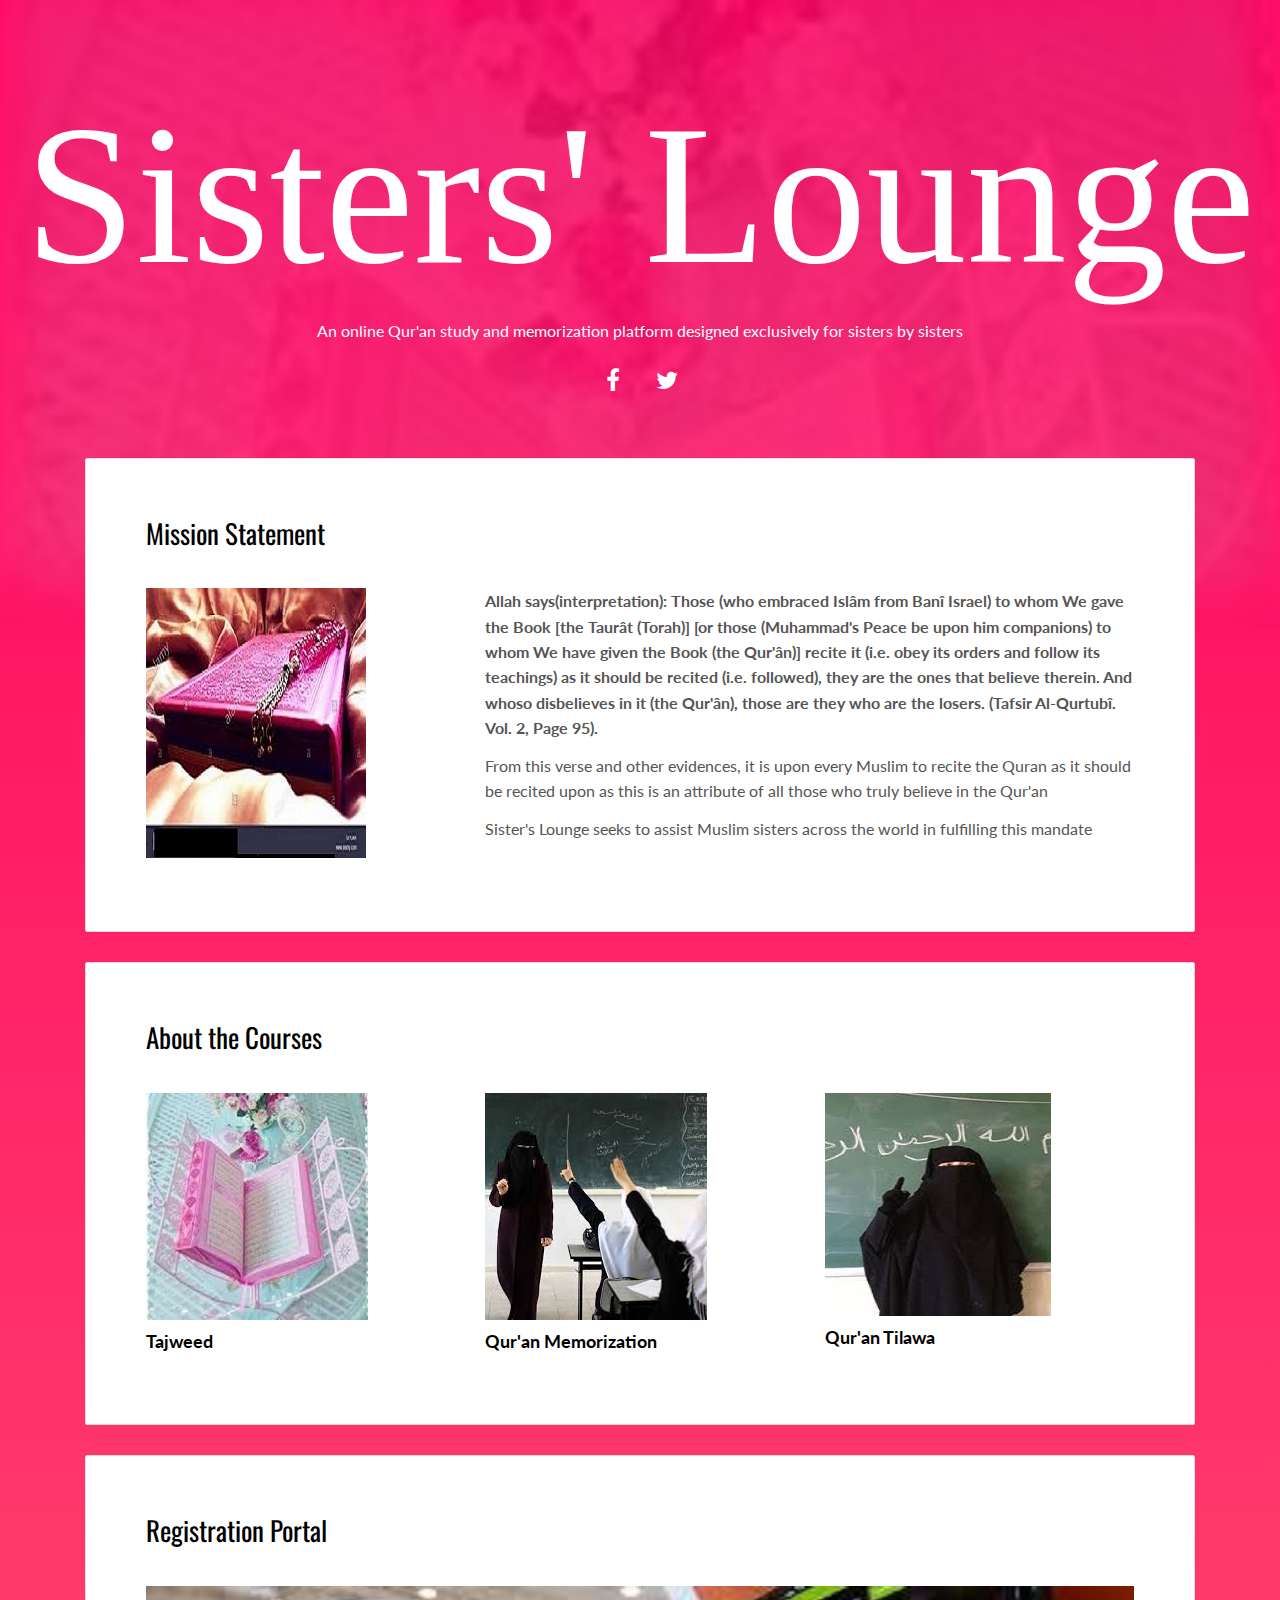
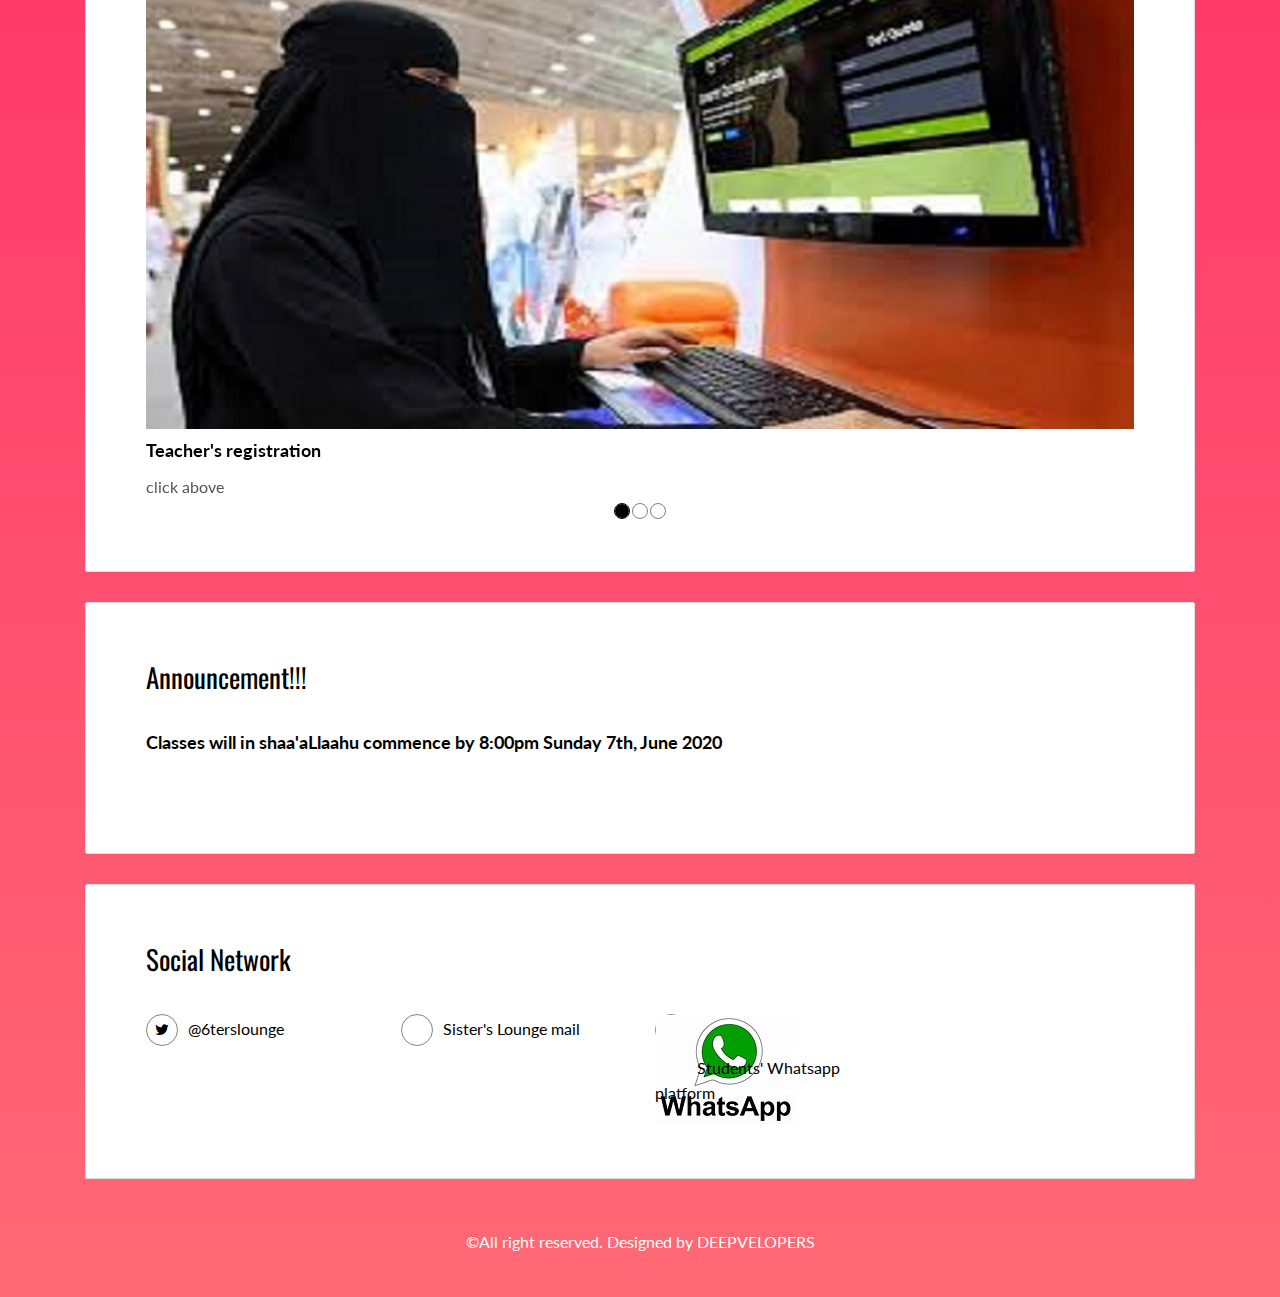
==== index.html @ 0ca482be "Update index.html" ====
<!DOCTYPE html>
<html lang="en">

<head>
  <meta charset="UTF-8">
  <meta content="IE=edge" http-equiv="X-UA-Compatible">
 
  <title>Sisters' Lounge</title>  
  <link rel="stylesheet" href="https://stackpath.bootstrapcdn.com/bootstrap/4.3.1/css/bootstrap.min.css" integrity="sha384-ggOyR0iXCbMQv3Xipma34MD+dH/1fQ784/j6cY/iJTQUOhcWr7x9JvoRxT2MZw1T" crossorigin="anonymous">
    
    <!-- Your own stylesheet -->
   													 
<link href="./main.d8e0d294.css" rel="stylesheet">
<link rel="stylesheet" type="text/css" href="style.css">


</head>

<body class="">

<!-- Add your content of header -->
<div class="background-color-layer" style="background-image: url('q4.jpg')"
></div> 

<main class="content-wrapper">
  <header class="white-text-container section-container">
    <div class="text-center">
      <h1>Sisters' Lounge</h1>
      <p>An online Qur'an study and memorization platform designed exclusively for sisters by sisters</p>
      <p>
        <a class="fa-icon fa-icon-2x" href="/https://www.facebook.com/Sisterslounge?ref=bookmarks/" title="">
          <i class="fa fa-facebook"></i>
        </a>
        <a class="fa-icon fa-icon-2x" href="https://twitter.com/6terslounge/" title="">
          <i class="fa fa-twitter"></i>
        </a>
        
       
      </p>
    </div>
  </header>



<!-- Add your site or app content here -->
 
 <div class="container">
   <div class="row">
     <div class="col-xs-12">

        <div class="card">
          <div class="card-block">
            <h2> Mission Statement</h2>
            <div class="row">
              <div class="col-md-4">
                <p><img src="q1.jpg" class="img-responsive" alt=""></p>
              </div>
              <div class="col-md-8">

              <p><strong> Allah says(interpretation): Those (who embraced Islâm from Banî Israel) to whom We gave the Book [the Taurât (Torah)] [or those (Muhammad's Peace be upon him companions) to whom We have given the Book (the Qur'ân)] recite it (i.e. obey its orders and follow its teachings) as it should be recited (i.e. followed), they are the ones that believe therein. And whoso disbelieves in it (the Qur'ân), those are they who are the losers. (Tafsir Al-Qurtubî. Vol. 2, Page 95).</strong></p>
              <p> From this verse and other evidences, it is upon every Muslim to recite the Quran as it should be recited upon as this
              is an attribute of all those who truly believe in the Qur'an</p>
              <p> Sister's Lounge seeks to assist Muslim sisters across the world in fulfilling this mandate</p>

              </div>
            </div>
          </div>
        </div>

        <div class="card">
          <div class="card-block">
            <h2>About the Courses</h2>
            <div class="row">
              <div class="col-md-4">
                <img src="q4.jpg" class="img-responsive" alt="">
                <a href="tajweed.html"><h3 class="h5">Tajweed</h3></a>
              </div>
              <div class="col-md-4">
                <img src="q7.jpg" class="img-responsive" alt="">
                <a href="memorization.html"><h3 class="h5">Qur'an Memorization</h3></a>
              </div>
              <div class="col-md-4">
                <img src="q9.jpg" class="img-responsive" alt="">
                <a href="tilawa.html"><h3 class="h5"> Qur'an Tilawa</h3></a>
              </div>
            </div>
          </div>
        </div>

        <div class="card">
          <div class="card-block">
            <h2>Registration Portal</h2>
            <div id="carousel-example-generic" class="carousel slide" data-ride="carousel">
            

            <!-- Wrapper for slides -->
            <div class="carousel-inner" role="listbox">
              <div class="item active">
                <img src="q3.jpg" class="img-responsive" alt="...">
                <div class="carousel-caption">
                  <a href="https://forms.gle/cybJB8o7vhS6SSZJA"><h3 class="h5">Teacher's registration </h3></a>
                  <p>click above </p>
                </div>
              </div>
              <div class="item">
                <img src="q2.jpg" class="img-responsive" alt="...">
                <div class="carousel-caption">
                  <a href="https://forms.gle/VsSeaBviPgTXS7N86"><h3 class="h5">Student's registration</h3></a>
                  <p>click above</p>
                </div>
              </div>

              <div class="item">
                <img src="q11.jpg" class="img-responsive" alt="...">
                <div class="carousel-caption">
                 <a href="https://forms.gle/YfYGG6U7URQSDS3C9"><h3 class="h5">Upload payment evidence</h3></a>
                  <p>click above</p>
                </div>
              </div>
            </div>

            <!-- Indicators -->
            <ol class="carousel-indicators">
              <li data-target="#carousel-example-generic" data-slide-to="0" class="active"></li>
              <li data-target="#carousel-example-generic" data-slide-to="1"></li>
              <li data-target="#carousel-example-generic" data-slide-to="2"></li>
            </ol>

          </div>
          </div>
        </div>
        
        <div class="card">
          <div class="card-block">
            <h2>Announcement!!!</h2>
            <div class="row">
              <div class="col-md-12">
                <div class="language-experience">
                  <h2 class="h5">Classes will in shaa'aLlaahu commence by 8:00pm Sunday 7th, June 2020</h2>
                </div>
              </div>
            </div>
              </div>
            </div>
          </div>
        </div>
        <div class="card">
          <div class="card-block">
            <h2>Social Network</h2>
            <div class="row">
              <div class="col-md-3">
                <p class="social-buttons"><a href="https://twitter.com/" title=""><span class="social-round-icon fa-icon"><i class="fa fa-twitter"></i></span>@6terslounge</a></p>
              </div>
              <div class="col-md-3">
                <p class="social-buttons"><a href="6terslounge@gmail.com" title=""><span class="social-round-icon fa-icon"><i class="fa fa-Gmail"></i></span>Sister's Lounge mail</a></p>
              </div>
              <div class="col-md-3">
                <p class="social-buttons"><a href="https://chat.whatsapp.com/CbNhpZYQiSOHWKjLbDJ6WZ"  title=""><span class="social-round-icon fa-icon"><img src="q12.jpg"></i></span>Students' Whatsapp platform</a></p>
              </div>
              
 
              
            </div>
          </div>
        </div>

        
       
     </div>
   </div>
 </div>

</main>
<footer class="footer-container white-text-container text-center">
  <div class="container">
    <div class="row">
      <div class="col-xs-12">
      
        <p>©All right reserved. Designed by DEEPVELOPERS</p>
        <p>
          
         
        </p>
      </div>
    </div>
  </div>
</footer>

<script>
  document.addEventListener("DOMContentLoaded", function (event) {
     scrollRevelation('.card');
  });
</script>
<!-- Google Analytics: change UA-XXXXX-X to be your site's ID 

<script>
  (function (i, s, o, g, r, a, m) {
    i['GoogleAnalyticsObject'] = r; i[r] = i[r] || function () {
      (i[r].q = i[r].q || []).push(arguments)
    }, i[r].l = 1 * new Date(); a = s.createElement(o),
      m = s.getElementsByTagName(o)[0]; a.async = 1; a.src = g; m.parentNode.insertBefore(a, m)
  })(window, document, 'script', '//www.google-analytics.com/analytics.js', 'ga');
  ga('create', 'UA-XXXXX-X', 'auto');
  ga('send', 'pageview');
</script>

--><script type="text/javascript" src="./main.bc58148c.js"></script></body>

</html>
---- main.d8e0d294.css ----
@import url(https://fonts.googleapis.com/css?family=Lato:400,700|Oswald);@import url(https://maxcdn.bootstrapcdn.com/font-awesome/4.7.0/css/font-awesome.min.css);/*!
 * Bootstrap v3.3.7 (http://getbootstrap.com)
 * Copyright 2011-2016 Twitter, Inc.
 * Licensed under MIT (https://github.com/twbs/bootstrap/blob/master/LICENSE)
 */
/*! normalize.css v3.0.3 | MIT License | github.com/necolas/normalize.css */html{font-family:sans-serif;-ms-text-size-adjust:100%;-webkit-text-size-adjust:100%}body{margin:0}article,aside,details,figcaption,figure,footer,header,hgroup,main,menu,nav,section,summary{display:block}audio,canvas,progress,video{display:inline-block;vertical-align:baseline}audio:not([controls]){display:none;height:0}[hidden],template{display:none}a{background-color:transparent}a:active,a:hover{outline:0}abbr[title]{border-bottom:1px dotted}b,strong{font-weight:700}dfn{font-style:italic}h1{font-size:2em;margin:.67em 0}mark{background:#ff0;color:#000}small{font-size:80%}sub,sup{font-size:75%;line-height:0;position:relative;vertical-align:baseline}sup{top:-.5em}sub{bottom:-.25em}img{border:0}svg:not(:root){overflow:hidden}figure{margin:1em 40px}hr{box-sizing:content-box;height:0}pre{overflow:auto}code,kbd,pre,samp{font-family:monospace,monospace;font-size:1em}button,input,optgroup,select,textarea{color:inherit;font:inherit;margin:0}button{overflow:visible}button,select{text-transform:none}button,html input[type=button],input[type=reset],input[type=submit]{-webkit-appearance:button;cursor:pointer}button[disabled],html input[disabled]{cursor:default}button::-moz-focus-inner,input::-moz-focus-inner{border:0;padding:0}input{line-height:normal}input[type=checkbox],input[type=radio]{box-sizing:border-box;padding:0}input[type=number]::-webkit-inner-spin-button,input[type=number]::-webkit-outer-spin-button{height:auto}input[type=search]{-webkit-appearance:textfield;box-sizing:content-box}input[type=search]::-webkit-search-cancel-button,input[type=search]::-webkit-search-decoration{-webkit-appearance:none}fieldset{border:1px solid silver;margin:0 2px;padding:.35em .625em .75em}textarea{overflow:auto}optgroup{font-weight:700}table{border-collapse:collapse;border-spacing:0}td,th{padding:0}

/*! Source: https://github.com/h5bp/html5-boilerplate/blob/master/src/css/main.css */@media print{*,:after,:before{background:transparent!important;color:#999!important;box-shadow:none!important;text-shadow:none!important}a,a:visited{text-decoration:underline}a[href]:after{content:" (" attr(href) ")"}abbr[title]:after{content:" (" attr(title) ")"}a[href^="#"]:after,a[href^="javascript:"]:after{content:""}blockquote,pre{border:1px solid #999;page-break-inside:avoid}thead{display:table-header-group}img,tr{page-break-inside:avoid}img{max-width:100%!important}h2,h3,p{orphans:3;widows:3}h2,h3{page-break-after:avoid}.navbar{display:none}.btn>.caret,.dropup>.btn>.caret{border-top-color:#000!important}.label{border:1px solid #000}.table{border-collapse:collapse!important}.table td,.table th{background-color:#fff!important}.table-bordered td,.table-bordered th{border:1px solid #ddd!important}}*,:after,:before{-webkit-box-sizing:border-box;-moz-box-sizing:border-box;box-sizing:border-box}html{font-size:10px;-webkit-tap-highlight-color:transparent}body{font-family:Lato,Helvetica,Arial,sans-serif;font-size:16px;line-height:1.58;color:#555;background-color:#fff}button,input,select,textarea{font-family:inherit;font-size:inherit;line-height:inherit}a{color:#ff0060;text-decoration:none}a:focus,a:hover{color:#b30043;text-decoration:underline}a:focus{outline:5px auto -webkit-focus-ring-color;outline-offset:-2px}figure{margin:0}img{vertical-align:middle}.img-responsive{display:block;max-width:100%;height:auto}.img-rounded{border-radius:6px}.img-thumbnail{padding:4px;line-height:1.58;background-color:#fff;border:1px solid #ddd;border-radius:4px;-webkit-transition:all .2s ease-in-out;-o-transition:all .2s ease-in-out;transition:all .2s ease-in-out;display:inline-block;max-width:100%;height:auto}.img-circle{border-radius:50%}hr{margin-top:25px;margin-bottom:25px;border:0;border-top:1px solid #eee}.sr-only{position:absolute;width:1px;height:1px;margin:-1px;padding:0;overflow:hidden;clip:rect(0,0,0,0);border:0}.sr-only-focusable:active,.sr-only-focusable:focus{position:static;width:auto;height:auto;margin:0;overflow:visible;clip:auto}[role=button]{cursor:pointer}.h1,.h2,.h3,.h4,.h5,.h6,h1,h2,h3,h4,h5,h6{font-family:Oswald,Helvetica,Arial,sans-serif;font-weight:400;line-height:1.1;color:#000}.h1 .small,.h1 small,.h2 .small,.h2 small,.h3 .small,.h3 small,.h4 .small,.h4 small,.h5 .small,.h5 small,.h6 .small,.h6 small,h1 .small,h1 small,h2 .small,h2 small,h3 .small,h3 small,h4 .small,h4 small,h5 .small,h5 small,h6 .small,h6 small{font-weight:400;line-height:1;color:#777}.h1,.h2,.h3,h1,h2,h3{margin-top:25px;margin-bottom:12.5px}.h1 .small,.h1 small,.h2 .small,.h2 small,.h3 .small,.h3 small,h1 .small,h1 small,h2 .small,h2 small,h3 .small,h3 small{font-size:65%}.h4,.h5,.h6,h4,h5,h6{margin-top:12.5px;margin-bottom:12.5px}.h4 .small,.h4 small,.h5 .small,.h5 small,.h6 .small,.h6 small,h4 .small,h4 small,h5 .small,h5 small,h6 .small,h6 small{font-size:75%}.h1,h1{font-size:63px}.h2,h2{font-size:27px}.h3,.h4,h3,h4{font-size:20px}.h5,h5{font-size:18px}.h6,h6{font-size:14px}p{margin:0 0 12.5px}.lead{margin-bottom:25px;font-size:18px;font-weight:300;line-height:1.4}@media (min-width:768px){.lead{font-size:24px}}.small,small{font-size:87%}.mark,mark{background-color:#fcf8e3;padding:.2em}.text-left{text-align:left}.text-right{text-align:right}.text-center{text-align:center}.text-justify{text-align:justify}.text-nowrap{white-space:nowrap}.text-lowercase{text-transform:lowercase}.initialism,.text-uppercase{text-transform:uppercase}.text-capitalize{text-transform:capitalize}.text-muted{color:#777}.text-primary{color:#ff0060}a.text-primary:focus,a.text-primary:hover{color:#cc004d}.text-success{color:#fff}a.text-success:focus,a.text-success:hover{color:#e6e6e6}.text-info{color:#31708f}a.text-info:focus,a.text-info:hover{color:#245269}.text-warning{color:#8a6d3b}a.text-warning:focus,a.text-warning:hover{color:#66512c}.text-danger{color:#fff}a.text-danger:focus,a.text-danger:hover{color:#e6e6e6}.bg-primary{color:#fff;background-color:#ff0060}a.bg-primary:focus,a.bg-primary:hover{background-color:#cc004d}.bg-success{background-color:#87e329}a.bg-success:focus,a.bg-success:hover{background-color:#6dc019}.bg-info{background-color:#d9edf7}a.bg-info:focus,a.bg-info:hover{background-color:#afd9ee}.bg-warning{background-color:#fcf8e3}a.bg-warning:focus,a.bg-warning:hover{background-color:#f7ecb5}.bg-danger{background-color:#ff2c74}a.bg-danger:focus,a.bg-danger:hover{background-color:#f80055}.page-header{padding-bottom:11.5px;margin:50px 0 25px;border-bottom:1px solid #eee}ol,ul{margin-top:0;margin-bottom:12.5px}ol ol,ol ul,ul ol,ul ul{margin-bottom:0}.list-inline,.list-unstyled{padding-left:0;list-style:none}.list-inline{margin-left:-5px}.list-inline>li{display:inline-block;padding-left:5px;padding-right:5px}dl{margin-top:0;margin-bottom:25px}dd,dt{line-height:1.58}dt{font-weight:700}dd{margin-left:0}.dl-horizontal dd:after,.dl-horizontal dd:before{content:" ";display:table}.dl-horizontal dd:after{clear:both}@media (min-width:768px){.dl-horizontal dt{float:left;width:160px;clear:left;text-align:right;overflow:hidden;text-overflow:ellipsis;white-space:nowrap}.dl-horizontal dd{margin-left:180px}}abbr[data-original-title],abbr[title]{cursor:help;border-bottom:1px dotted #777}.initialism{font-size:90%}blockquote{padding:12.5px 25px;margin:0 0 25px;font-size:20px;border-left:5px solid #eee}blockquote ol:last-child,blockquote p:last-child,blockquote ul:last-child{margin-bottom:0}blockquote .small,blockquote footer,blockquote small{display:block;font-size:80%;line-height:1.58;color:#777}blockquote .small:before,blockquote footer:before,blockquote small:before{content:"\2014   \A0"}.blockquote-reverse,blockquote.pull-right{padding-right:15px;padding-left:0;border-right:5px solid #eee;border-left:0;text-align:right}.blockquote-reverse .small:before,.blockquote-reverse footer:before,.blockquote-reverse small:before,blockquote.pull-right .small:before,blockquote.pull-right footer:before,blockquote.pull-right small:before{content:""}.blockquote-reverse .small:after,.blockquote-reverse footer:after,.blockquote-reverse small:after,blockquote.pull-right .small:after,blockquote.pull-right footer:after,blockquote.pull-right small:after{content:"\A0   \2014"}address{margin-bottom:25px;font-style:normal;line-height:1.58}code,kbd,pre,samp{font-family:Menlo,Monaco,Consolas,Courier New,monospace}code{color:#c7254e;background-color:#f9f2f4;border-radius:4px}code,kbd{padding:2px 4px;font-size:90%}kbd{color:#fff;background-color:#333;border-radius:3px;box-shadow:inset 0 -1px 0 rgba(0,0,0,.25)}kbd kbd{padding:0;font-size:100%;font-weight:700;box-shadow:none}pre{display:block;padding:12px;margin:0 0 12.5px;font-size:15px;line-height:1.58;word-break:break-all;word-wrap:break-word;color:#333;background-color:#f5f5f5;border:1px solid #ccc;border-radius:4px}pre code{padding:0;font-size:inherit;color:inherit;white-space:pre-wrap;background-color:transparent;border-radius:0}.pre-scrollable{max-height:340px;overflow-y:scroll}.container{margin-right:auto;margin-left:auto;padding-left:15px;padding-right:15px}.container:after,.container:before{content:" ";display:table}.container:after{clear:both}@media (min-width:768px){.container{width:750px}}@media (min-width:992px){.container{width:970px}}@media (min-width:1200px){.container{width:1170px}}.container-fluid{margin-right:auto;margin-left:auto;padding-left:15px;padding-right:15px}.container-fluid:after,.container-fluid:before{content:" ";display:table}.container-fluid:after{clear:both}.row{margin-left:-15px;margin-right:-15px}.row:after,.row:before{content:" ";display:table}.row:after{clear:both}.col-lg-1,.col-lg-2,.col-lg-3,.col-lg-4,.col-lg-5,.col-lg-6,.col-lg-7,.col-lg-8,.col-lg-9,.col-lg-10,.col-lg-11,.col-lg-12,.col-md-1,.col-md-2,.col-md-3,.col-md-4,.col-md-5,.col-md-6,.col-md-7,.col-md-8,.col-md-9,.col-md-10,.col-md-11,.col-md-12,.col-sm-1,.col-sm-2,.col-sm-3,.col-sm-4,.col-sm-5,.col-sm-6,.col-sm-7,.col-sm-8,.col-sm-9,.col-sm-10,.col-sm-11,.col-sm-12,.col-xs-1,.col-xs-2,.col-xs-3,.col-xs-4,.col-xs-5,.col-xs-6,.col-xs-7,.col-xs-8,.col-xs-9,.col-xs-10,.col-xs-11,.col-xs-12{position:relative;min-height:1px;padding-left:15px;padding-right:15px}.col-xs-1,.col-xs-2,.col-xs-3,.col-xs-4,.col-xs-5,.col-xs-6,.col-xs-7,.col-xs-8,.col-xs-9,.col-xs-10,.col-xs-11,.col-xs-12{float:left}.col-xs-1{width:8.33333%}.col-xs-2{width:16.66667%}.col-xs-3{width:25%}.col-xs-4{width:33.33333%}.col-xs-5{width:41.66667%}.col-xs-6{width:50%}.col-xs-7{width:58.33333%}.col-xs-8{width:66.66667%}.col-xs-9{width:75%}.col-xs-10{width:83.33333%}.col-xs-11{width:91.66667%}.col-xs-12{width:100%}.col-xs-pull-0{right:auto}.col-xs-pull-1{right:8.33333%}.col-xs-pull-2{right:16.66667%}.col-xs-pull-3{right:25%}.col-xs-pull-4{right:33.33333%}.col-xs-pull-5{right:41.66667%}.col-xs-pull-6{right:50%}.col-xs-pull-7{right:58.33333%}.col-xs-pull-8{right:66.66667%}.col-xs-pull-9{right:75%}.col-xs-pull-10{right:83.33333%}.col-xs-pull-11{right:91.66667%}.col-xs-pull-12{right:100%}.col-xs-push-0{left:auto}.col-xs-push-1{left:8.33333%}.col-xs-push-2{left:16.66667%}.col-xs-push-3{left:25%}.col-xs-push-4{left:33.33333%}.col-xs-push-5{left:41.66667%}.col-xs-push-6{left:50%}.col-xs-push-7{left:58.33333%}.col-xs-push-8{left:66.66667%}.col-xs-push-9{left:75%}.col-xs-push-10{left:83.33333%}.col-xs-push-11{left:91.66667%}.col-xs-push-12{left:100%}.col-xs-offset-0{margin-left:0}.col-xs-offset-1{margin-left:8.33333%}.col-xs-offset-2{margin-left:16.66667%}.col-xs-offset-3{margin-left:25%}.col-xs-offset-4{margin-left:33.33333%}.col-xs-offset-5{margin-left:41.66667%}.col-xs-offset-6{margin-left:50%}.col-xs-offset-7{margin-left:58.33333%}.col-xs-offset-8{margin-left:66.66667%}.col-xs-offset-9{margin-left:75%}.col-xs-offset-10{margin-left:83.33333%}.col-xs-offset-11{margin-left:91.66667%}.col-xs-offset-12{margin-left:100%}@media (min-width:768px){.col-sm-1,.col-sm-2,.col-sm-3,.col-sm-4,.col-sm-5,.col-sm-6,.col-sm-7,.col-sm-8,.col-sm-9,.col-sm-10,.col-sm-11,.col-sm-12{float:left}.col-sm-1{width:8.33333%}.col-sm-2{width:16.66667%}.col-sm-3{width:25%}.col-sm-4{width:33.33333%}.col-sm-5{width:41.66667%}.col-sm-6{width:50%}.col-sm-7{width:58.33333%}.col-sm-8{width:66.66667%}.col-sm-9{width:75%}.col-sm-10{width:83.33333%}.col-sm-11{width:91.66667%}.col-sm-12{width:100%}.col-sm-pull-0{right:auto}.col-sm-pull-1{right:8.33333%}.col-sm-pull-2{right:16.66667%}.col-sm-pull-3{right:25%}.col-sm-pull-4{right:33.33333%}.col-sm-pull-5{right:41.66667%}.col-sm-pull-6{right:50%}.col-sm-pull-7{right:58.33333%}.col-sm-pull-8{right:66.66667%}.col-sm-pull-9{right:75%}.col-sm-pull-10{right:83.33333%}.col-sm-pull-11{right:91.66667%}.col-sm-pull-12{right:100%}.col-sm-push-0{left:auto}.col-sm-push-1{left:8.33333%}.col-sm-push-2{left:16.66667%}.col-sm-push-3{left:25%}.col-sm-push-4{left:33.33333%}.col-sm-push-5{left:41.66667%}.col-sm-push-6{left:50%}.col-sm-push-7{left:58.33333%}.col-sm-push-8{left:66.66667%}.col-sm-push-9{left:75%}.col-sm-push-10{left:83.33333%}.col-sm-push-11{left:91.66667%}.col-sm-push-12{left:100%}.col-sm-offset-0{margin-left:0}.col-sm-offset-1{margin-left:8.33333%}.col-sm-offset-2{margin-left:16.66667%}.col-sm-offset-3{margin-left:25%}.col-sm-offset-4{margin-left:33.33333%}.col-sm-offset-5{margin-left:41.66667%}.col-sm-offset-6{margin-left:50%}.col-sm-offset-7{margin-left:58.33333%}.col-sm-offset-8{margin-left:66.66667%}.col-sm-offset-9{margin-left:75%}.col-sm-offset-10{margin-left:83.33333%}.col-sm-offset-11{margin-left:91.66667%}.col-sm-offset-12{margin-left:100%}}@media (min-width:992px){.col-md-1,.col-md-2,.col-md-3,.col-md-4,.col-md-5,.col-md-6,.col-md-7,.col-md-8,.col-md-9,.col-md-10,.col-md-11,.col-md-12{float:left}.col-md-1{width:8.33333%}.col-md-2{width:16.66667%}.col-md-3{width:25%}.col-md-4{width:33.33333%}.col-md-5{width:41.66667%}.col-md-6{width:50%}.col-md-7{width:58.33333%}.col-md-8{width:66.66667%}.col-md-9{width:75%}.col-md-10{width:83.33333%}.col-md-11{width:91.66667%}.col-md-12{width:100%}.col-md-pull-0{right:auto}.col-md-pull-1{right:8.33333%}.col-md-pull-2{right:16.66667%}.col-md-pull-3{right:25%}.col-md-pull-4{right:33.33333%}.col-md-pull-5{right:41.66667%}.col-md-pull-6{right:50%}.col-md-pull-7{right:58.33333%}.col-md-pull-8{right:66.66667%}.col-md-pull-9{right:75%}.col-md-pull-10{right:83.33333%}.col-md-pull-11{right:91.66667%}.col-md-pull-12{right:100%}.col-md-push-0{left:auto}.col-md-push-1{left:8.33333%}.col-md-push-2{left:16.66667%}.col-md-push-3{left:25%}.col-md-push-4{left:33.33333%}.col-md-push-5{left:41.66667%}.col-md-push-6{left:50%}.col-md-push-7{left:58.33333%}.col-md-push-8{left:66.66667%}.col-md-push-9{left:75%}.col-md-push-10{left:83.33333%}.col-md-push-11{left:91.66667%}.col-md-push-12{left:100%}.col-md-offset-0{margin-left:0}.col-md-offset-1{margin-left:8.33333%}.col-md-offset-2{margin-left:16.66667%}.col-md-offset-3{margin-left:25%}.col-md-offset-4{margin-left:33.33333%}.col-md-offset-5{margin-left:41.66667%}.col-md-offset-6{margin-left:50%}.col-md-offset-7{margin-left:58.33333%}.col-md-offset-8{margin-left:66.66667%}.col-md-offset-9{margin-left:75%}.col-md-offset-10{margin-left:83.33333%}.col-md-offset-11{margin-left:91.66667%}.col-md-offset-12{margin-left:100%}}@media (min-width:1200px){.col-lg-1,.col-lg-2,.col-lg-3,.col-lg-4,.col-lg-5,.col-lg-6,.col-lg-7,.col-lg-8,.col-lg-9,.col-lg-10,.col-lg-11,.col-lg-12{float:left}.col-lg-1{width:8.33333%}.col-lg-2{width:16.66667%}.col-lg-3{width:25%}.col-lg-4{width:33.33333%}.col-lg-5{width:41.66667%}.col-lg-6{width:50%}.col-lg-7{width:58.33333%}.col-lg-8{width:66.66667%}.col-lg-9{width:75%}.col-lg-10{width:83.33333%}.col-lg-11{width:91.66667%}.col-lg-12{width:100%}.col-lg-pull-0{right:auto}.col-lg-pull-1{right:8.33333%}.col-lg-pull-2{right:16.66667%}.col-lg-pull-3{right:25%}.col-lg-pull-4{right:33.33333%}.col-lg-pull-5{right:41.66667%}.col-lg-pull-6{right:50%}.col-lg-pull-7{right:58.33333%}.col-lg-pull-8{right:66.66667%}.col-lg-pull-9{right:75%}.col-lg-pull-10{right:83.33333%}.col-lg-pull-11{right:91.66667%}.col-lg-pull-12{right:100%}.col-lg-push-0{left:auto}.col-lg-push-1{left:8.33333%}.col-lg-push-2{left:16.66667%}.col-lg-push-3{left:25%}.col-lg-push-4{left:33.33333%}.col-lg-push-5{left:41.66667%}.col-lg-push-6{left:50%}.col-lg-push-7{left:58.33333%}.col-lg-push-8{left:66.66667%}.col-lg-push-9{left:75%}.col-lg-push-10{left:83.33333%}.col-lg-push-11{left:91.66667%}.col-lg-push-12{left:100%}.col-lg-offset-0{margin-left:0}.col-lg-offset-1{margin-left:8.33333%}.col-lg-offset-2{margin-left:16.66667%}.col-lg-offset-3{margin-left:25%}.col-lg-offset-4{margin-left:33.33333%}.col-lg-offset-5{margin-left:41.66667%}.col-lg-offset-6{margin-left:50%}.col-lg-offset-7{margin-left:58.33333%}.col-lg-offset-8{margin-left:66.66667%}.col-lg-offset-9{margin-left:75%}.col-lg-offset-10{margin-left:83.33333%}.col-lg-offset-11{margin-left:91.66667%}.col-lg-offset-12{margin-left:100%}}table{background-color:transparent}caption{padding-top:8px;padding-bottom:8px;color:#777}caption,th{text-align:left}.table{width:100%;max-width:100%;margin-bottom:25px}.table>tbody>tr>td,.table>tbody>tr>th,.table>tfoot>tr>td,.table>tfoot>tr>th,.table>thead>tr>td,.table>thead>tr>th{padding:8px;line-height:1.58;vertical-align:top;border-top:1px solid #ddd}.table>thead>tr>th{vertical-align:bottom;border-bottom:2px solid #ddd}.table>caption+thead>tr:first-child>td,.table>caption+thead>tr:first-child>th,.table>colgroup+thead>tr:first-child>td,.table>colgroup+thead>tr:first-child>th,.table>thead:first-child>tr:first-child>td,.table>thead:first-child>tr:first-child>th{border-top:0}.table>tbody+tbody{border-top:2px solid #ddd}.table .table{background-color:#fff}.table-condensed>tbody>tr>td,.table-condensed>tbody>tr>th,.table-condensed>tfoot>tr>td,.table-condensed>tfoot>tr>th,.table-condensed>thead>tr>td,.table-condensed>thead>tr>th{padding:5px}.table-bordered,.table-bordered>tbody>tr>td,.table-bordered>tbody>tr>th,.table-bordered>tfoot>tr>td,.table-bordered>tfoot>tr>th,.table-bordered>thead>tr>td,.table-bordered>thead>tr>th{border:1px solid #ddd}.table-bordered>thead>tr>td,.table-bordered>thead>tr>th{border-bottom-width:2px}.table-striped>tbody>tr:nth-of-type(odd){background-color:#f9f9f9}.table-hover>tbody>tr:hover{background-color:#f5f5f5}table col[class*=col-]{position:static;float:none;display:table-column}table td[class*=col-],table th[class*=col-]{position:static;float:none;display:table-cell}.table>tbody>tr.active>td,.table>tbody>tr.active>th,.table>tbody>tr>td.active,.table>tbody>tr>th.active,.table>tfoot>tr.active>td,.table>tfoot>tr.active>th,.table>tfoot>tr>td.active,.table>tfoot>tr>th.active,.table>thead>tr.active>td,.table>thead>tr.active>th,.table>thead>tr>td.active,.table>thead>tr>th.active{background-color:#f5f5f5}.table-hover>tbody>tr.active:hover>td,.table-hover>tbody>tr.active:hover>th,.table-hover>tbody>tr:hover>.active,.table-hover>tbody>tr>td.active:hover,.table-hover>tbody>tr>th.active:hover{background-color:#e8e8e8}.table>tbody>tr.success>td,.table>tbody>tr.success>th,.table>tbody>tr>td.success,.table>tbody>tr>th.success,.table>tfoot>tr.success>td,.table>tfoot>tr.success>th,.table>tfoot>tr>td.success,.table>tfoot>tr>th.success,.table>thead>tr.success>td,.table>thead>tr.success>th,.table>thead>tr>td.success,.table>thead>tr>th.success{background-color:#87e329}.table-hover>tbody>tr.success:hover>td,.table-hover>tbody>tr.success:hover>th,.table-hover>tbody>tr:hover>.success,.table-hover>tbody>tr>td.success:hover,.table-hover>tbody>tr>th.success:hover{background-color:#7ad61c}.table>tbody>tr.info>td,.table>tbody>tr.info>th,.table>tbody>tr>td.info,.table>tbody>tr>th.info,.table>tfoot>tr.info>td,.table>tfoot>tr.info>th,.table>tfoot>tr>td.info,.table>tfoot>tr>th.info,.table>thead>tr.info>td,.table>thead>tr.info>th,.table>thead>tr>td.info,.table>thead>tr>th.info{background-color:#d9edf7}.table-hover>tbody>tr.info:hover>td,.table-hover>tbody>tr.info:hover>th,.table-hover>tbody>tr:hover>.info,.table-hover>tbody>tr>td.info:hover,.table-hover>tbody>tr>th.info:hover{background-color:#c4e3f3}.table>tbody>tr.warning>td,.table>tbody>tr.warning>th,.table>tbody>tr>td.warning,.table>tbody>tr>th.warning,.table>tfoot>tr.warning>td,.table>tfoot>tr.warning>th,.table>tfoot>tr>td.warning,.table>tfoot>tr>th.warning,.table>thead>tr.warning>td,.table>thead>tr.warning>th,.table>thead>tr>td.warning,.table>thead>tr>th.warning{background-color:#fcf8e3}.table-hover>tbody>tr.warning:hover>td,.table-hover>tbody>tr.warning:hover>th,.table-hover>tbody>tr:hover>.warning,.table-hover>tbody>tr>td.warning:hover,.table-hover>tbody>tr>th.warning:hover{background-color:#faf2cc}.table>tbody>tr.danger>td,.table>tbody>tr.danger>th,.table>tbody>tr>td.danger,.table>tbody>tr>th.danger,.table>tfoot>tr.danger>td,.table>tfoot>tr.danger>th,.table>tfoot>tr>td.danger,.table>tfoot>tr>th.danger,.table>thead>tr.danger>td,.table>thead>tr.danger>th,.table>thead>tr>td.danger,.table>thead>tr>th.danger{background-color:#ff2c74}.table-hover>tbody>tr.danger:hover>td,.table-hover>tbody>tr.danger:hover>th,.table-hover>tbody>tr:hover>.danger,.table-hover>tbody>tr>td.danger:hover,.table-hover>tbody>tr>th.danger:hover{background-color:#ff1363}.table-responsive{overflow-x:auto;min-height:.01%}@media screen and (max-width:767px){.table-responsive{width:100%;margin-bottom:18.75px;overflow-y:hidden;-ms-overflow-style:-ms-autohiding-scrollbar;border:1px solid #ddd}.table-responsive>.table{margin-bottom:0}.table-responsive>.table>tbody>tr>td,.table-responsive>.table>tbody>tr>th,.table-responsive>.table>tfoot>tr>td,.table-responsive>.table>tfoot>tr>th,.table-responsive>.table>thead>tr>td,.table-responsive>.table>thead>tr>th{white-space:nowrap}.table-responsive>.table-bordered{border:0}.table-responsive>.table-bordered>tbody>tr>td:first-child,.table-responsive>.table-bordered>tbody>tr>th:first-child,.table-responsive>.table-bordered>tfoot>tr>td:first-child,.table-responsive>.table-bordered>tfoot>tr>th:first-child,.table-responsive>.table-bordered>thead>tr>td:first-child,.table-responsive>.table-bordered>thead>tr>th:first-child{border-left:0}.table-responsive>.table-bordered>tbody>tr>td:last-child,.table-responsive>.table-bordered>tbody>tr>th:last-child,.table-responsive>.table-bordered>tfoot>tr>td:last-child,.table-responsive>.table-bordered>tfoot>tr>th:last-child,.table-responsive>.table-bordered>thead>tr>td:last-child,.table-responsive>.table-bordered>thead>tr>th:last-child{border-right:0}.table-responsive>.table-bordered>tbody>tr:last-child>td,.table-responsive>.table-bordered>tbody>tr:last-child>th,.table-responsive>.table-bordered>tfoot>tr:last-child>td,.table-responsive>.table-bordered>tfoot>tr:last-child>th{border-bottom:0}}fieldset{margin:0;min-width:0}fieldset,legend{padding:0;border:0}legend{display:block;width:100%;margin-bottom:25px;font-size:24px;line-height:inherit;color:#333;border-bottom:1px solid #e5e5e5}label{display:inline-block;max-width:100%;margin-bottom:5px;font-weight:700}input[type=search]{-webkit-box-sizing:border-box;-moz-box-sizing:border-box;box-sizing:border-box}input[type=checkbox],input[type=radio]{margin:4px 0 0;margin-top:1px\9;line-height:normal}input[type=file]{display:block}input[type=range]{display:block;width:100%}select[multiple],select[size]{height:auto}input[type=checkbox]:focus,input[type=file]:focus,input[type=radio]:focus{outline:5px auto -webkit-focus-ring-color;outline-offset:-2px}output{padding-top:9px}.form-control,output{display:block;font-size:16px;line-height:1.58;color:#555}.form-control{width:100%;height:43px;padding:8px 16px;background-color:#eee;background-image:none;border:1px solid transparent;border-radius:4px;-webkit-box-shadow:inset 0 1px 1px rgba(0,0,0,.075);box-shadow:inset 0 1px 1px rgba(0,0,0,.075);-webkit-transition:border-color .15s ease-in-out,box-shadow .15s ease-in-out;-o-transition:border-color ease-in-out .15s,box-shadow ease-in-out .15s;transition:border-color .15s ease-in-out,box-shadow .15s ease-in-out}.form-control:focus{border-color:#66afe9;-webkit-box-shadow:inset 0 1px 1px rgba(0,0,0,.075),0 0 8px rgba(102,175,233,.6);box-shadow:inset 0 1px 1px rgba(0,0,0,.075),0 0 8px rgba(102,175,233,.6)}.form-control::-moz-placeholder{color:#999;opacity:1}.form-control:-ms-input-placeholder{color:#999}.form-control::-webkit-input-placeholder{color:#999}.form-control::-ms-expand{border:0;background-color:transparent}.form-control[disabled],.form-control[readonly],fieldset[disabled] .form-control{background-color:#eee;opacity:1}.form-control[disabled],fieldset[disabled] .form-control{cursor:not-allowed}textarea.form-control{height:auto}input[type=search]{-webkit-appearance:none}@media screen and (-webkit-min-device-pixel-ratio:0){input[type=date].form-control,input[type=datetime-local].form-control,input[type=month].form-control,input[type=time].form-control{line-height:43px}.input-group-sm>.input-group-btn>input[type=date].btn,.input-group-sm>.input-group-btn>input[type=datetime-local].btn,.input-group-sm>.input-group-btn>input[type=month].btn,.input-group-sm>.input-group-btn>input[type=time].btn,.input-group-sm>input[type=date].form-control,.input-group-sm>input[type=date].input-group-addon,.input-group-sm>input[type=datetime-local].form-control,.input-group-sm>input[type=datetime-local].input-group-addon,.input-group-sm>input[type=month].form-control,.input-group-sm>input[type=month].input-group-addon,.input-group-sm>input[type=time].form-control,.input-group-sm>input[type=time].input-group-addon,.input-group-sm input[type=date],.input-group-sm input[type=datetime-local],.input-group-sm input[type=month],.input-group-sm input[type=time],input[type=date].input-sm,input[type=datetime-local].input-sm,input[type=month].input-sm,input[type=time].input-sm{line-height:35px}.input-group-lg>.input-group-btn>input[type=date].btn,.input-group-lg>.input-group-btn>input[type=datetime-local].btn,.input-group-lg>.input-group-btn>input[type=month].btn,.input-group-lg>.input-group-btn>input[type=time].btn,.input-group-lg>input[type=date].form-control,.input-group-lg>input[type=date].input-group-addon,.input-group-lg>input[type=datetime-local].form-control,.input-group-lg>input[type=datetime-local].input-group-addon,.input-group-lg>input[type=month].form-control,.input-group-lg>input[type=month].input-group-addon,.input-group-lg>input[type=time].form-control,.input-group-lg>input[type=time].input-group-addon,.input-group-lg input[type=date],.input-group-lg input[type=datetime-local],.input-group-lg input[type=month],.input-group-lg input[type=time],input[type=date].input-lg,input[type=datetime-local].input-lg,input[type=month].input-lg,input[type=time].input-lg{line-height:53px}}.form-group{margin-bottom:15px}.checkbox,.radio{position:relative;display:block;margin-top:10px;margin-bottom:10px}.checkbox label,.radio label{min-height:25px;padding-left:20px;margin-bottom:0;font-weight:400;cursor:pointer}.checkbox-inline input[type=checkbox],.checkbox input[type=checkbox],.radio-inline input[type=radio],.radio input[type=radio]{position:absolute;margin-left:-20px;margin-top:4px\9}.checkbox+.checkbox,.radio+.radio{margin-top:-5px}.checkbox-inline,.radio-inline{position:relative;display:inline-block;padding-left:20px;margin-bottom:0;vertical-align:middle;font-weight:400;cursor:pointer}.checkbox-inline+.checkbox-inline,.radio-inline+.radio-inline{margin-top:0;margin-left:10px}.checkbox-inline.disabled,.checkbox.disabled label,.radio-inline.disabled,.radio.disabled label,fieldset[disabled] .checkbox-inline,fieldset[disabled] .checkbox label,fieldset[disabled] .radio-inline,fieldset[disabled] .radio label,fieldset[disabled] input[type=checkbox],fieldset[disabled] input[type=radio],input[type=checkbox].disabled,input[type=checkbox][disabled],input[type=radio].disabled,input[type=radio][disabled]{cursor:not-allowed}.form-control-static{padding-top:9px;padding-bottom:9px;margin-bottom:0;min-height:41px}.form-control-static.input-lg,.form-control-static.input-sm,.input-group-lg>.form-control-static.form-control,.input-group-lg>.form-control-static.input-group-addon,.input-group-lg>.input-group-btn>.form-control-static.btn,.input-group-sm>.form-control-static.form-control,.input-group-sm>.form-control-static.input-group-addon,.input-group-sm>.input-group-btn>.form-control-static.btn{padding-left:0;padding-right:0}.input-group-sm>.form-control,.input-group-sm>.input-group-addon,.input-group-sm>.input-group-btn>.btn,.input-sm{height:35px;padding:6px 12px;font-size:14px;line-height:1.5;border-radius:3px}.input-group-sm>.input-group-btn>select.btn,.input-group-sm>select.form-control,.input-group-sm>select.input-group-addon,select.input-sm{height:35px;line-height:35px}.input-group-sm>.input-group-btn>select[multiple].btn,.input-group-sm>.input-group-btn>textarea.btn,.input-group-sm>select[multiple].form-control,.input-group-sm>select[multiple].input-group-addon,.input-group-sm>textarea.form-control,.input-group-sm>textarea.input-group-addon,select[multiple].input-sm,textarea.input-sm{height:auto}.form-group-sm .form-control{height:35px;padding:6px 12px;font-size:14px;line-height:1.5;border-radius:3px}.form-group-sm select.form-control{height:35px;line-height:35px}.form-group-sm select[multiple].form-control,.form-group-sm textarea.form-control{height:auto}.form-group-sm .form-control-static{height:35px;min-height:39px;padding:7px 12px;font-size:14px;line-height:1.5}.input-group-lg>.form-control,.input-group-lg>.input-group-addon,.input-group-lg>.input-group-btn>.btn,.input-lg{height:53px;padding:12px 20px;font-size:20px;line-height:1.33333;border-radius:6px}.input-group-lg>.input-group-btn>select.btn,.input-group-lg>select.form-control,.input-group-lg>select.input-group-addon,select.input-lg{height:53px;line-height:53px}.input-group-lg>.input-group-btn>select[multiple].btn,.input-group-lg>.input-group-btn>textarea.btn,.input-group-lg>select[multiple].form-control,.input-group-lg>select[multiple].input-group-addon,.input-group-lg>textarea.form-control,.input-group-lg>textarea.input-group-addon,select[multiple].input-lg,textarea.input-lg{height:auto}.form-group-lg .form-control{height:53px;padding:12px 20px;font-size:20px;line-height:1.33333;border-radius:6px}.form-group-lg select.form-control{height:53px;line-height:53px}.form-group-lg select[multiple].form-control,.form-group-lg textarea.form-control{height:auto}.form-group-lg .form-control-static{height:53px;min-height:45px;padding:13px 20px;font-size:20px;line-height:1.33333}.has-feedback{position:relative}.has-feedback .form-control{padding-right:53.75px}.form-control-feedback{position:absolute;top:0;right:0;z-index:2;display:block;width:43px;height:43px;line-height:43px;text-align:center;pointer-events:none}.form-group-lg .form-control+.form-control-feedback,.input-group-lg+.form-control-feedback,.input-group-lg>.form-control+.form-control-feedback,.input-group-lg>.input-group-addon+.form-control-feedback,.input-group-lg>.input-group-btn>.btn+.form-control-feedback,.input-lg+.form-control-feedback{width:53px;height:53px;line-height:53px}.form-group-sm .form-control+.form-control-feedback,.input-group-sm+.form-control-feedback,.input-group-sm>.form-control+.form-control-feedback,.input-group-sm>.input-group-addon+.form-control-feedback,.input-group-sm>.input-group-btn>.btn+.form-control-feedback,.input-sm+.form-control-feedback{width:35px;height:35px;line-height:35px}.has-success .checkbox,.has-success .checkbox-inline,.has-success.checkbox-inline label,.has-success.checkbox label,.has-success .control-label,.has-success .help-block,.has-success .radio,.has-success .radio-inline,.has-success.radio-inline label,.has-success.radio label{color:#fff}.has-success .form-control{border-color:#fff;-webkit-box-shadow:inset 0 1px 1px rgba(0,0,0,.075);box-shadow:inset 0 1px 1px rgba(0,0,0,.075)}.has-success .form-control:focus{border-color:#e6e6e6;-webkit-box-shadow:inset 0 1px 1px rgba(0,0,0,.075),0 0 6px #fff;box-shadow:inset 0 1px 1px rgba(0,0,0,.075),0 0 6px #fff}.has-success .input-group-addon{color:#fff;border-color:#fff;background-color:#87e329}.has-success .form-control-feedback{color:#fff}.has-warning .checkbox,.has-warning .checkbox-inline,.has-warning.checkbox-inline label,.has-warning.checkbox label,.has-warning .control-label,.has-warning .help-block,.has-warning .radio,.has-warning .radio-inline,.has-warning.radio-inline label,.has-warning.radio label{color:#8a6d3b}.has-warning .form-control{border-color:#8a6d3b;-webkit-box-shadow:inset 0 1px 1px rgba(0,0,0,.075);box-shadow:inset 0 1px 1px rgba(0,0,0,.075)}.has-warning .form-control:focus{border-color:#66512c;-webkit-box-shadow:inset 0 1px 1px rgba(0,0,0,.075),0 0 6px #c0a16b;box-shadow:inset 0 1px 1px rgba(0,0,0,.075),0 0 6px #c0a16b}.has-warning .input-group-addon{color:#8a6d3b;border-color:#8a6d3b;background-color:#fcf8e3}.has-warning .form-control-feedback{color:#8a6d3b}.has-error .checkbox,.has-error .checkbox-inline,.has-error.checkbox-inline label,.has-error.checkbox label,.has-error .control-label,.has-error .help-block,.has-error .radio,.has-error .radio-inline,.has-error.radio-inline label,.has-error.radio label{color:#fff}.has-error .form-control{border-color:#fff;-webkit-box-shadow:inset 0 1px 1px rgba(0,0,0,.075);box-shadow:inset 0 1px 1px rgba(0,0,0,.075)}.has-error .form-control:focus{border-color:#e6e6e6;-webkit-box-shadow:inset 0 1px 1px rgba(0,0,0,.075),0 0 6px #fff;box-shadow:inset 0 1px 1px rgba(0,0,0,.075),0 0 6px #fff}.has-error .input-group-addon{color:#fff;border-color:#fff;background-color:#ff2c74}.has-error .form-control-feedback{color:#fff}.has-feedback label~.form-control-feedback{top:30px}.has-feedback label.sr-only~.form-control-feedback{top:0}.help-block{display:block;margin-top:5px;margin-bottom:10px;color:#959595}@media (min-width:768px){.form-inline .form-group{display:inline-block;margin-bottom:0;vertical-align:middle}.form-inline .form-control{display:inline-block;width:auto;vertical-align:middle}.form-inline .form-control-static{display:inline-block}.form-inline .input-group{display:inline-table;vertical-align:middle}.form-inline .input-group .form-control,.form-inline .input-group .input-group-addon,.form-inline .input-group .input-group-btn{width:auto}.form-inline .input-group>.form-control{width:100%}.form-inline .control-label{margin-bottom:0;vertical-align:middle}.form-inline .checkbox,.form-inline .radio{display:inline-block;margin-top:0;margin-bottom:0;vertical-align:middle}.form-inline .checkbox label,.form-inline .radio label{padding-left:0}.form-inline .checkbox input[type=checkbox],.form-inline .radio input[type=radio]{position:relative;margin-left:0}.form-inline .has-feedback .form-control-feedback{top:0}}.form-horizontal .checkbox,.form-horizontal .checkbox-inline,.form-horizontal .radio,.form-horizontal .radio-inline{margin-top:0;margin-bottom:0;padding-top:9px}.form-horizontal .checkbox,.form-horizontal .radio{min-height:34px}.form-horizontal .form-group{margin-left:-15px;margin-right:-15px}.form-horizontal .form-group:after,.form-horizontal .form-group:before{content:" ";display:table}.form-horizontal .form-group:after{clear:both}@media (min-width:768px){.form-horizontal .control-label{text-align:right;margin-bottom:0;padding-top:9px}}.form-horizontal .has-feedback .form-control-feedback{right:15px}@media (min-width:768px){.form-horizontal .form-group-lg .control-label{padding-top:13px;font-size:20px}}@media (min-width:768px){.form-horizontal .form-group-sm .control-label{padding-top:7px;font-size:14px}}.btn{display:inline-block;margin-bottom:0;font-weight:400;text-align:center;vertical-align:middle;touch-action:manipulation;cursor:pointer;background-image:none;border:1px solid transparent;white-space:nowrap;padding:8px 16px;font-size:16px;line-height:1.58;border-radius:50px;-webkit-user-select:none;-moz-user-select:none;-ms-user-select:none;user-select:none}.btn.active.focus,.btn.active:focus,.btn.focus,.btn:active.focus,.btn:active:focus,.btn:focus{outline:5px auto -webkit-focus-ring-color;outline-offset:-2px}.btn.focus,.btn:focus,.btn:hover{color:#555;text-decoration:none}.btn.active,.btn:active{outline:0;background-image:none;-webkit-box-shadow:inset 0 3px 5px rgba(0,0,0,.125);box-shadow:inset 0 3px 5px rgba(0,0,0,.125)}.btn.disabled,.btn[disabled],fieldset[disabled] .btn{cursor:not-allowed;opacity:.65;filter:alpha(opacity=65);-webkit-box-shadow:none;box-shadow:none}a.btn.disabled,fieldset[disabled] a.btn{pointer-events:none}.btn-default{color:#555;background-color:#fff;border-color:#ccc}.btn-default.focus,.btn-default:focus{color:#555;background-color:#e6e6e6;border-color:#8c8c8c}.btn-default.active,.btn-default:active,.btn-default:hover,.open>.btn-default.dropdown-toggle{color:#555;background-color:#e6e6e6;border-color:#adadad}.btn-default.active.focus,.btn-default.active:focus,.btn-default.active:hover,.btn-default:active.focus,.btn-default:active:focus,.btn-default:active:hover,.open>.btn-default.dropdown-toggle.focus,.open>.btn-default.dropdown-toggle:focus,.open>.btn-default.dropdown-toggle:hover{color:#555;background-color:#d4d4d4;border-color:#8c8c8c}.btn-default.active,.btn-default:active,.open>.btn-default.dropdown-toggle{background-image:none}.btn-default.disabled.focus,.btn-default.disabled:focus,.btn-default.disabled:hover,.btn-default[disabled].focus,.btn-default[disabled]:focus,.btn-default[disabled]:hover,fieldset[disabled] .btn-default.focus,fieldset[disabled] .btn-default:focus,fieldset[disabled] .btn-default:hover{background-color:#fff;border-color:#ccc}.btn-default .badge{color:#fff;background-color:#555}.btn-primary{color:#fff;background-color:#ff0060;border-color:#ff0060}.btn-primary.focus,.btn-primary:focus{color:#fff;background-color:#cc004d;border-color:#800030}.btn-primary.active,.btn-primary:active,.btn-primary:hover,.open>.btn-primary.dropdown-toggle{color:#fff;background-color:#cc004d;border-color:#c20049}.btn-primary.active.focus,.btn-primary.active:focus,.btn-primary.active:hover,.btn-primary:active.focus,.btn-primary:active:focus,.btn-primary:active:hover,.open>.btn-primary.dropdown-toggle.focus,.open>.btn-primary.dropdown-toggle:focus,.open>.btn-primary.dropdown-toggle:hover{color:#fff;background-color:#a8003f;border-color:#800030}.btn-primary.active,.btn-primary:active,.open>.btn-primary.dropdown-toggle{background-image:none}.btn-primary.disabled.focus,.btn-primary.disabled:focus,.btn-primary.disabled:hover,.btn-primary[disabled].focus,.btn-primary[disabled]:focus,.btn-primary[disabled]:hover,fieldset[disabled] .btn-primary.focus,fieldset[disabled] .btn-primary:focus,fieldset[disabled] .btn-primary:hover{background-color:#ff0060;border-color:#ff0060}.btn-primary .badge{color:#ff0060;background-color:#fff}.btn-success{color:#fff;background-color:#5cb85c;border-color:#5cb85c}.btn-success.focus,.btn-success:focus{color:#fff;background-color:#449d44;border-color:#2d672d}.btn-success.active,.btn-success:active,.btn-success:hover,.open>.btn-success.dropdown-toggle{color:#fff;background-color:#449d44;border-color:#419641}.btn-success.active.focus,.btn-success.active:focus,.btn-success.active:hover,.btn-success:active.focus,.btn-success:active:focus,.btn-success:active:hover,.open>.btn-success.dropdown-toggle.focus,.open>.btn-success.dropdown-toggle:focus,.open>.btn-success.dropdown-toggle:hover{color:#fff;background-color:#398439;border-color:#2d672d}.btn-success.active,.btn-success:active,.open>.btn-success.dropdown-toggle{background-image:none}.btn-success.disabled.focus,.btn-success.disabled:focus,.btn-success.disabled:hover,.btn-success[disabled].focus,.btn-success[disabled]:focus,.btn-success[disabled]:hover,fieldset[disabled] .btn-success.focus,fieldset[disabled] .btn-success:focus,fieldset[disabled] .btn-success:hover{background-color:#5cb85c;border-color:#5cb85c}.btn-success .badge{color:#5cb85c;background-color:#fff}.btn-info{color:#fff;background-color:#f7981c;border-color:#f7981c}.btn-info.focus,.btn-info:focus{color:#fff;background-color:#d87e08;border-color:#8e5305}.btn-info.active,.btn-info:active,.btn-info:hover,.open>.btn-info.dropdown-toggle{color:#fff;background-color:#d87e08;border-color:#cf7807}.btn-info.active.focus,.btn-info.active:focus,.btn-info.active:hover,.btn-info:active.focus,.btn-info:active:focus,.btn-info:active:hover,.open>.btn-info.dropdown-toggle.focus,.open>.btn-info.dropdown-toggle:focus,.open>.btn-info.dropdown-toggle:hover{color:#fff;background-color:#b66a06;border-color:#8e5305}.btn-info.active,.btn-info:active,.open>.btn-info.dropdown-toggle{background-image:none}.btn-info.disabled.focus,.btn-info.disabled:focus,.btn-info.disabled:hover,.btn-info[disabled].focus,.btn-info[disabled]:focus,.btn-info[disabled]:hover,fieldset[disabled] .btn-info.focus,fieldset[disabled] .btn-info:focus,fieldset[disabled] .btn-info:hover{background-color:#f7981c;border-color:#f7981c}.btn-info .badge{color:#f7981c;background-color:#fff}.btn-warning{color:#fff;background-color:#f0ad4e;border-color:#f0ad4e}.btn-warning.focus,.btn-warning:focus{color:#fff;background-color:#ec971f;border-color:#b06d0f}.btn-warning.active,.btn-warning:active,.btn-warning:hover,.open>.btn-warning.dropdown-toggle{color:#fff;background-color:#ec971f;border-color:#eb9316}.btn-warning.active.focus,.btn-warning.active:focus,.btn-warning.active:hover,.btn-warning:active.focus,.btn-warning:active:focus,.btn-warning:active:hover,.open>.btn-warning.dropdown-toggle.focus,.open>.btn-warning.dropdown-toggle:focus,.open>.btn-warning.dropdown-toggle:hover{color:#fff;background-color:#d58512;border-color:#b06d0f}.btn-warning.active,.btn-warning:active,.open>.btn-warning.dropdown-toggle{background-image:none}.btn-warning.disabled.focus,.btn-warning.disabled:focus,.btn-warning.disabled:hover,.btn-warning[disabled].focus,.btn-warning[disabled]:focus,.btn-warning[disabled]:hover,fieldset[disabled] .btn-warning.focus,fieldset[disabled] .btn-warning:focus,fieldset[disabled] .btn-warning:hover{background-color:#f0ad4e;border-color:#f0ad4e}.btn-warning .badge{color:#f0ad4e;background-color:#fff}.btn-danger{color:#fff;background-color:#d9534f;border-color:#d9534f}.btn-danger.focus,.btn-danger:focus{color:#fff;background-color:#c9302c;border-color:#8b211e}.btn-danger.active,.btn-danger:active,.btn-danger:hover,.open>.btn-danger.dropdown-toggle{color:#fff;background-color:#c9302c;border-color:#c12e2a}.btn-danger.active.focus,.btn-danger.active:focus,.btn-danger.active:hover,.btn-danger:active.focus,.btn-danger:active:focus,.btn-danger:active:hover,.open>.btn-danger.dropdown-toggle.focus,.open>.btn-danger.dropdown-toggle:focus,.open>.btn-danger.dropdown-toggle:hover{color:#fff;background-color:#ac2925;border-color:#8b211e}.btn-danger.active,.btn-danger:active,.open>.btn-danger.dropdown-toggle{background-image:none}.btn-danger.disabled.focus,.btn-danger.disabled:focus,.btn-danger.disabled:hover,.btn-danger[disabled].focus,.btn-danger[disabled]:focus,.btn-danger[disabled]:hover,fieldset[disabled] .btn-danger.focus,fieldset[disabled] .btn-danger:focus,fieldset[disabled] .btn-danger:hover{background-color:#d9534f;border-color:#d9534f}.btn-danger .badge{color:#d9534f;background-color:#fff}.btn-link{color:#ff0060;font-weight:400;border-radius:0}.btn-link,.btn-link.active,.btn-link:active,.btn-link[disabled],fieldset[disabled] .btn-link{background-color:transparent;-webkit-box-shadow:none;box-shadow:none}.btn-link,.btn-link:active,.btn-link:focus,.btn-link:hover{border-color:transparent}.btn-link:focus,.btn-link:hover{color:#b30043;text-decoration:underline;background-color:transparent}.btn-link[disabled]:focus,.btn-link[disabled]:hover,fieldset[disabled] .btn-link:focus,fieldset[disabled] .btn-link:hover{color:#777;text-decoration:none}.btn-group-lg>.btn,.btn-lg{padding:12px 20px;font-size:20px;line-height:1.33333;border-radius:50px}.btn-group-sm>.btn,.btn-sm{padding:6px 12px;font-size:14px;line-height:1.5;border-radius:50px}.btn-group-xs>.btn,.btn-xs{padding:1px 5px;font-size:14px;line-height:1.5;border-radius:50px}.btn-block{display:block;width:100%}.btn-block+.btn-block{margin-top:5px}input[type=button].btn-block,input[type=reset].btn-block,input[type=submit].btn-block{width:100%}.fade{opacity:0;-webkit-transition:opacity .15s linear;-o-transition:opacity .15s linear;transition:opacity .15s linear}.fade.in{opacity:1}.collapse{display:none}.collapse.in{display:block}tr.collapse.in{display:table-row}tbody.collapse.in{display:table-row-group}.collapsing{position:relative;height:0;overflow:hidden;-webkit-transition-property:height,visibility;transition-property:height,visibility;-webkit-transition-duration:.35s;transition-duration:.35s;-webkit-transition-timing-function:ease;transition-timing-function:ease}.caret{display:inline-block;width:0;height:0;margin-left:2px;vertical-align:middle;border-top:4px dashed;border-top:4px solid\9;border-right:4px solid transparent;border-left:4px solid transparent}.dropdown,.dropup{position:relative}.dropdown-toggle:focus{outline:0}.dropdown-menu{position:absolute;top:100%;left:0;z-index:1000;display:none;float:left;min-width:160px;padding:5px 0;margin:2px 0 0;list-style:none;font-size:16px;text-align:left;background-color:#fff;border:1px solid #ccc;border:1px solid rgba(0,0,0,.15);border-radius:4px;-webkit-box-shadow:0 6px 12px rgba(0,0,0,.175);box-shadow:0 6px 12px rgba(0,0,0,.175);background-clip:padding-box}.dropdown-menu.pull-right{right:0;left:auto}.dropdown-menu .divider{height:1px;margin:11.5px 0;overflow:hidden;background-color:#e5e5e5}.dropdown-menu>li>a{display:block;padding:3px 20px;clear:both;font-weight:400;line-height:1.58;color:#333;white-space:nowrap}.dropdown-menu>li>a:focus,.dropdown-menu>li>a:hover{text-decoration:none;color:#262626;background-color:#f5f5f5}.dropdown-menu>.active>a,.dropdown-menu>.active>a:focus,.dropdown-menu>.active>a:hover{color:#fff;text-decoration:none;outline:0;background-color:#ff0060}.dropdown-menu>.disabled>a,.dropdown-menu>.disabled>a:focus,.dropdown-menu>.disabled>a:hover{color:#777}.dropdown-menu>.disabled>a:focus,.dropdown-menu>.disabled>a:hover{text-decoration:none;background-color:transparent;background-image:none;filter:progid:DXImageTransform.Microsoft.gradient(enabled = false);cursor:not-allowed}.open>.dropdown-menu{display:block}.open>a{outline:0}.dropdown-menu-right{left:auto;right:0}.dropdown-menu-left{left:0;right:auto}.dropdown-header{display:block;padding:3px 20px;font-size:14px;line-height:1.58;color:#777;white-space:nowrap}.dropdown-backdrop{position:fixed;left:0;right:0;bottom:0;top:0;z-index:990}.pull-right>.dropdown-menu{right:0;left:auto}.dropup .caret,.navbar-fixed-bottom .dropdown .caret{border-top:0;border-bottom:4px dashed;border-bottom:4px solid\9;content:""}.dropup .dropdown-menu,.navbar-fixed-bottom .dropdown .dropdown-menu{top:auto;bottom:100%;margin-bottom:2px}@media (min-width:768px){.navbar-right .dropdown-menu{right:0;left:auto}.navbar-right .dropdown-menu-left{left:0;right:auto}}.btn-group,.btn-group-vertical{position:relative;display:inline-block;vertical-align:middle}.btn-group-vertical>.btn,.btn-group>.btn{position:relative;float:left}.btn-group-vertical>.btn.active,.btn-group-vertical>.btn:active,.btn-group-vertical>.btn:focus,.btn-group-vertical>.btn:hover,.btn-group>.btn.active,.btn-group>.btn:active,.btn-group>.btn:focus,.btn-group>.btn:hover{z-index:2}.btn-group .btn+.btn,.btn-group .btn+.btn-group,.btn-group .btn-group+.btn,.btn-group .btn-group+.btn-group{margin-left:-1px}.btn-toolbar{margin-left:-5px}.btn-toolbar:after,.btn-toolbar:before{content:" ";display:table}.btn-toolbar:after{clear:both}.btn-toolbar .btn,.btn-toolbar .btn-group,.btn-toolbar .input-group{float:left}.btn-toolbar>.btn,.btn-toolbar>.btn-group,.btn-toolbar>.input-group{margin-left:5px}.btn-group>.btn:not(:first-child):not(:last-child):not(.dropdown-toggle){border-radius:0}.btn-group>.btn:first-child{margin-left:0}.btn-group>.btn:first-child:not(:last-child):not(.dropdown-toggle){border-bottom-right-radius:0;border-top-right-radius:0}.btn-group>.btn:last-child:not(:first-child),.btn-group>.dropdown-toggle:not(:first-child){border-bottom-left-radius:0;border-top-left-radius:0}.btn-group>.btn-group{float:left}.btn-group>.btn-group:not(:first-child):not(:last-child)>.btn{border-radius:0}.btn-group>.btn-group:first-child:not(:last-child)>.btn:last-child,.btn-group>.btn-group:first-child:not(:last-child)>.dropdown-toggle{border-bottom-right-radius:0;border-top-right-radius:0}.btn-group>.btn-group:last-child:not(:first-child)>.btn:first-child{border-bottom-left-radius:0;border-top-left-radius:0}.btn-group .dropdown-toggle:active,.btn-group.open .dropdown-toggle{outline:0}.btn-group>.btn+.dropdown-toggle{padding-left:8px;padding-right:8px}.btn-group-lg.btn-group>.btn+.dropdown-toggle,.btn-group>.btn-lg+.dropdown-toggle{padding-left:12px;padding-right:12px}.btn-group.open .dropdown-toggle{-webkit-box-shadow:inset 0 3px 5px rgba(0,0,0,.125);box-shadow:inset 0 3px 5px rgba(0,0,0,.125)}.btn-group.open .dropdown-toggle.btn-link{-webkit-box-shadow:none;box-shadow:none}.btn .caret{margin-left:0}.btn-group-lg>.btn .caret,.btn-lg .caret{border-width:5px 5px 0;border-bottom-width:0}.dropup .btn-group-lg>.btn .caret,.dropup .btn-lg .caret{border-width:0 5px 5px}.btn-group-vertical>.btn,.btn-group-vertical>.btn-group,.btn-group-vertical>.btn-group>.btn{display:block;float:none;width:100%;max-width:100%}.btn-group-vertical>.btn-group:after,.btn-group-vertical>.btn-group:before{content:" ";display:table}.btn-group-vertical>.btn-group:after{clear:both}.btn-group-vertical>.btn-group>.btn{float:none}.btn-group-vertical>.btn+.btn,.btn-group-vertical>.btn+.btn-group,.btn-group-vertical>.btn-group+.btn,.btn-group-vertical>.btn-group+.btn-group{margin-top:-1px;margin-left:0}.btn-group-vertical>.btn:not(:first-child):not(:last-child){border-radius:0}.btn-group-vertical>.btn:first-child:not(:last-child){border-top-right-radius:50px;border-top-left-radius:50px;border-bottom-right-radius:0;border-bottom-left-radius:0}.btn-group-vertical>.btn:last-child:not(:first-child){border-top-right-radius:0;border-top-left-radius:0;border-bottom-right-radius:50px;border-bottom-left-radius:50px}.btn-group-vertical>.btn-group:not(:first-child):not(:last-child)>.btn{border-radius:0}.btn-group-vertical>.btn-group:first-child:not(:last-child)>.btn:last-child,.btn-group-vertical>.btn-group:first-child:not(:last-child)>.dropdown-toggle{border-bottom-right-radius:0;border-bottom-left-radius:0}.btn-group-vertical>.btn-group:last-child:not(:first-child)>.btn:first-child{border-top-right-radius:0;border-top-left-radius:0}.btn-group-justified{display:table;width:100%;table-layout:fixed;border-collapse:separate}.btn-group-justified>.btn,.btn-group-justified>.btn-group{float:none;display:table-cell;width:1%}.btn-group-justified>.btn-group .btn{width:100%}.btn-group-justified>.btn-group .dropdown-menu{left:auto}[data-toggle=buttons]>.btn-group>.btn input[type=checkbox],[data-toggle=buttons]>.btn-group>.btn input[type=radio],[data-toggle=buttons]>.btn input[type=checkbox],[data-toggle=buttons]>.btn input[type=radio]{position:absolute;clip:rect(0,0,0,0);pointer-events:none}.input-group{position:relative;display:table;border-collapse:separate}.input-group[class*=col-]{float:none;padding-left:0;padding-right:0}.input-group .form-control{position:relative;z-index:2;float:left;width:100%;margin-bottom:0}.input-group .form-control:focus{z-index:3}.input-group-addon,.input-group-btn,.input-group .form-control{display:table-cell}.input-group-addon:not(:first-child):not(:last-child),.input-group-btn:not(:first-child):not(:last-child),.input-group .form-control:not(:first-child):not(:last-child){border-radius:0}.input-group-addon,.input-group-btn{width:1%;white-space:nowrap;vertical-align:middle}.input-group-addon{padding:8px 16px;font-size:16px;font-weight:400;line-height:1;color:#555;text-align:center;background-color:#eee;border:1px solid transparent;border-radius:4px}.input-group-addon.input-sm,.input-group-sm>.input-group-addon,.input-group-sm>.input-group-btn>.input-group-addon.btn{padding:6px 12px;font-size:14px;border-radius:3px}.input-group-addon.input-lg,.input-group-lg>.input-group-addon,.input-group-lg>.input-group-btn>.input-group-addon.btn{padding:12px 20px;font-size:20px;border-radius:6px}.input-group-addon input[type=checkbox],.input-group-addon input[type=radio]{margin-top:0}.input-group-addon:first-child,.input-group-btn:first-child>.btn,.input-group-btn:first-child>.btn-group>.btn,.input-group-btn:first-child>.dropdown-toggle,.input-group-btn:last-child>.btn-group:not(:last-child)>.btn,.input-group-btn:last-child>.btn:not(:last-child):not(.dropdown-toggle),.input-group .form-control:first-child{border-bottom-right-radius:0;border-top-right-radius:0}.input-group-addon:first-child{border-right:0}.input-group-addon:last-child,.input-group-btn:first-child>.btn-group:not(:first-child)>.btn,.input-group-btn:first-child>.btn:not(:first-child),.input-group-btn:last-child>.btn,.input-group-btn:last-child>.btn-group>.btn,.input-group-btn:last-child>.dropdown-toggle,.input-group .form-control:last-child{border-bottom-left-radius:0;border-top-left-radius:0}.input-group-addon:last-child{border-left:0}.input-group-btn{font-size:0;white-space:nowrap}.input-group-btn,.input-group-btn>.btn{position:relative}.input-group-btn>.btn+.btn{margin-left:-1px}.input-group-btn>.btn:active,.input-group-btn>.btn:focus,.input-group-btn>.btn:hover{z-index:2}.input-group-btn:first-child>.btn,.input-group-btn:first-child>.btn-group{margin-right:-1px}.input-group-btn:last-child>.btn,.input-group-btn:last-child>.btn-group{z-index:2;margin-left:-1px}.nav{margin-bottom:0;padding-left:0;list-style:none}.nav:after,.nav:before{content:" ";display:table}.nav:after{clear:both}.nav>li,.nav>li>a{position:relative;display:block}.nav>li>a{padding:10px 15px}.nav>li>a:focus,.nav>li>a:hover{text-decoration:none;background-color:#eee}.nav>li.disabled>a{color:#777}.nav>li.disabled>a:focus,.nav>li.disabled>a:hover{color:#777;text-decoration:none;background-color:transparent;cursor:not-allowed}.nav .open>a,.nav .open>a:focus,.nav .open>a:hover{background-color:#eee;border-color:#ff0060}.nav .nav-divider{height:1px;margin:11.5px 0;overflow:hidden;background-color:#e5e5e5}.nav>li>a>img{max-width:none}.nav-tabs{border-bottom:1px solid #ddd}.nav-tabs>li{float:left;margin-bottom:-1px}.nav-tabs>li>a{margin-right:2px;line-height:1.58;border:1px solid transparent;border-radius:4px 4px 0 0}.nav-tabs>li>a:hover{border-color:#eee #eee #ddd}.nav-tabs>li.active>a,.nav-tabs>li.active>a:focus,.nav-tabs>li.active>a:hover{color:#555;background-color:#fff;border:1px solid #ddd;border-bottom-color:transparent;cursor:default}.nav-pills>li{float:left}.nav-pills>li>a{border-radius:4px}.nav-pills>li+li{margin-left:2px}.nav-pills>li.active>a,.nav-pills>li.active>a:focus,.nav-pills>li.active>a:hover{color:#fff;background-color:#ff0060}.nav-stacked>li{float:none}.nav-stacked>li+li{margin-top:2px;margin-left:0}.nav-justified,.nav-tabs.nav-justified{width:100%}.nav-justified>li,.nav-tabs.nav-justified>li{float:none}.nav-justified>li>a,.nav-tabs.nav-justified>li>a{text-align:center;margin-bottom:5px}.nav-justified>.dropdown .dropdown-menu{top:auto;left:auto}@media (min-width:768px){.nav-justified>li,.nav-tabs.nav-justified>li{display:table-cell;width:1%}.nav-justified>li>a,.nav-tabs.nav-justified>li>a{margin-bottom:0}}.nav-tabs-justified,.nav-tabs.nav-justified{border-bottom:0}.nav-tabs-justified>li>a,.nav-tabs.nav-justified>li>a{margin-right:0;border-radius:4px}.nav-tabs-justified>.active>a,.nav-tabs-justified>.active>a:focus,.nav-tabs-justified>.active>a:hover,.nav-tabs.nav-justified>.active>a,.nav-tabs.nav-justified>.active>a:focus,.nav-tabs.nav-justified>.active>a:hover{border:1px solid #ddd}@media (min-width:768px){.nav-tabs-justified>li>a,.nav-tabs.nav-justified>li>a{border-bottom:1px solid #ddd;border-radius:4px 4px 0 0}.nav-tabs-justified>.active>a,.nav-tabs-justified>.active>a:focus,.nav-tabs-justified>.active>a:hover,.nav-tabs.nav-justified>.active>a,.nav-tabs.nav-justified>.active>a:focus,.nav-tabs.nav-justified>.active>a:hover{border-bottom-color:#fff}}.tab-content>.tab-pane{display:none}.tab-content>.active{display:block}.nav-tabs .dropdown-menu{margin-top:-1px;border-top-right-radius:0;border-top-left-radius:0}.navbar{position:relative;min-height:50px;margin-bottom:25px;border:1px solid transparent}.navbar:after,.navbar:before{content:" ";display:table}.navbar:after{clear:both}@media (min-width:768px){.navbar{border-radius:4px}}.navbar-header:after,.navbar-header:before{content:" ";display:table}.navbar-header:after{clear:both}@media (min-width:768px){.navbar-header{float:left}}.navbar-collapse{overflow-x:visible;padding-right:15px;padding-left:15px;border-top:1px solid transparent;box-shadow:inset 0 1px 0 hsla(0,0%,100%,.1);-webkit-overflow-scrolling:touch}.navbar-collapse:after,.navbar-collapse:before{content:" ";display:table}.navbar-collapse:after{clear:both}.navbar-collapse.in{overflow-y:auto}@media (min-width:768px){.navbar-collapse{width:auto;border-top:0;box-shadow:none}.navbar-collapse.collapse{display:block!important;height:auto!important;padding-bottom:0;overflow:visible!important}.navbar-collapse.in{overflow-y:visible}.navbar-fixed-bottom .navbar-collapse,.navbar-fixed-top .navbar-collapse,.navbar-static-top .navbar-collapse{padding-left:0;padding-right:0}}.navbar-fixed-bottom .navbar-collapse,.navbar-fixed-top .navbar-collapse{max-height:340px}@media (max-device-width:480px) and (orientation:landscape){.navbar-fixed-bottom .navbar-collapse,.navbar-fixed-top .navbar-collapse{max-height:200px}}.container-fluid>.navbar-collapse,.container-fluid>.navbar-header,.container>.navbar-collapse,.container>.navbar-header{margin-right:-15px;margin-left:-15px}@media (min-width:768px){.container-fluid>.navbar-collapse,.container-fluid>.navbar-header,.container>.navbar-collapse,.container>.navbar-header{margin-right:0;margin-left:0}}.navbar-static-top{z-index:1000;border-width:0 0 1px}@media (min-width:768px){.navbar-static-top{border-radius:0}}.navbar-fixed-bottom,.navbar-fixed-top{position:fixed;right:0;left:0;z-index:1030}@media (min-width:768px){.navbar-fixed-bottom,.navbar-fixed-top{border-radius:0}}.navbar-fixed-top{top:0;border-width:0 0 1px}.navbar-fixed-bottom{bottom:0;margin-bottom:0;border-width:1px 0 0}.navbar-brand{float:left;padding:12.5px 15px;font-size:20px;line-height:25px;height:50px}.navbar-brand:focus,.navbar-brand:hover{text-decoration:none}.navbar-brand>img{display:block}@media (min-width:768px){.navbar>.container-fluid .navbar-brand,.navbar>.container .navbar-brand{margin-left:-15px}}.navbar-toggle{position:relative;float:right;margin-right:15px;padding:9px 10px;margin-top:8px;margin-bottom:8px;background-color:transparent;background-image:none;border:1px solid transparent;border-radius:4px}.navbar-toggle:focus{outline:0}.navbar-toggle .icon-bar{display:block;width:22px;height:2px;border-radius:1px}.navbar-toggle .icon-bar+.icon-bar{margin-top:4px}@media (min-width:768px){.navbar-toggle{display:none}}.navbar-nav{margin:6.25px -15px}.navbar-nav>li>a{padding-top:10px;padding-bottom:10px;line-height:25px}@media (max-width:767px){.navbar-nav .open .dropdown-menu{position:static;float:none;width:auto;margin-top:0;background-color:transparent;border:0;box-shadow:none}.navbar-nav .open .dropdown-menu .dropdown-header,.navbar-nav .open .dropdown-menu>li>a{padding:5px 15px 5px 25px}.navbar-nav .open .dropdown-menu>li>a{line-height:25px}.navbar-nav .open .dropdown-menu>li>a:focus,.navbar-nav .open .dropdown-menu>li>a:hover{background-image:none}}@media (min-width:768px){.navbar-nav{float:left;margin:0}.navbar-nav>li{float:left}.navbar-nav>li>a{padding-top:12.5px;padding-bottom:12.5px}}.navbar-form{margin:3.5px -15px;padding:10px 15px;border-top:1px solid transparent;border-bottom:1px solid transparent;-webkit-box-shadow:inset 0 1px 0 hsla(0,0%,100%,.1),0 1px 0 hsla(0,0%,100%,.1);box-shadow:inset 0 1px 0 hsla(0,0%,100%,.1),0 1px 0 hsla(0,0%,100%,.1)}@media (min-width:768px){.navbar-form .form-group{display:inline-block;margin-bottom:0;vertical-align:middle}.navbar-form .form-control{display:inline-block;width:auto;vertical-align:middle}.navbar-form .form-control-static{display:inline-block}.navbar-form .input-group{display:inline-table;vertical-align:middle}.navbar-form .input-group .form-control,.navbar-form .input-group .input-group-addon,.navbar-form .input-group .input-group-btn{width:auto}.navbar-form .input-group>.form-control{width:100%}.navbar-form .control-label{margin-bottom:0;vertical-align:middle}.navbar-form .checkbox,.navbar-form .radio{display:inline-block;margin-top:0;margin-bottom:0;vertical-align:middle}.navbar-form .checkbox label,.navbar-form .radio label{padding-left:0}.navbar-form .checkbox input[type=checkbox],.navbar-form .radio input[type=radio]{position:relative;margin-left:0}.navbar-form .has-feedback .form-control-feedback{top:0}}@media (max-width:767px){.navbar-form .form-group{margin-bottom:5px}.navbar-form .form-group:last-child{margin-bottom:0}}@media (min-width:768px){.navbar-form{width:auto;border:0;margin-left:0;margin-right:0;padding-top:0;padding-bottom:0;-webkit-box-shadow:none;box-shadow:none}}.navbar-nav>li>.dropdown-menu{margin-top:0;border-top-right-radius:0;border-top-left-radius:0}.navbar-fixed-bottom .navbar-nav>li>.dropdown-menu{margin-bottom:0;border-top-right-radius:4px;border-top-left-radius:4px;border-bottom-right-radius:0;border-bottom-left-radius:0}.navbar-btn{margin-top:3.5px;margin-bottom:3.5px}.btn-group-sm>.navbar-btn.btn,.navbar-btn.btn-sm{margin-top:7.5px;margin-bottom:7.5px}.btn-group-xs>.navbar-btn.btn,.navbar-btn.btn-xs{margin-top:14px;margin-bottom:14px}.navbar-text{margin-top:12.5px;margin-bottom:12.5px}@media (min-width:768px){.navbar-text{float:left;margin-left:15px;margin-right:15px}}@media (min-width:768px){.navbar-left{float:left!important}.navbar-right{float:right!important;margin-right:-15px}.navbar-right~.navbar-right{margin-right:0}}.navbar-default{background-color:#f8f8f8;border-color:#e7e7e7}.navbar-default .navbar-brand{color:#777}.navbar-default .navbar-brand:focus,.navbar-default .navbar-brand:hover{color:#5e5e5e;background-color:transparent}.navbar-default .navbar-nav>li>a,.navbar-default .navbar-text{color:#777}.navbar-default .navbar-nav>li>a:focus,.navbar-default .navbar-nav>li>a:hover{color:#333;background-color:transparent}.navbar-default .navbar-nav>.active>a,.navbar-default .navbar-nav>.active>a:focus,.navbar-default .navbar-nav>.active>a:hover{color:#555;background-color:#e7e7e7}.navbar-default .navbar-nav>.disabled>a,.navbar-default .navbar-nav>.disabled>a:focus,.navbar-default .navbar-nav>.disabled>a:hover{color:#ccc;background-color:transparent}.navbar-default .navbar-toggle{border-color:#ddd}.navbar-default .navbar-toggle:focus,.navbar-default .navbar-toggle:hover{background-color:#ddd}.navbar-default .navbar-toggle .icon-bar{background-color:#888}.navbar-default .navbar-collapse,.navbar-default .navbar-form{border-color:#e7e7e7}.navbar-default .navbar-nav>.open>a,.navbar-default .navbar-nav>.open>a:focus,.navbar-default .navbar-nav>.open>a:hover{background-color:#e7e7e7;color:#555}@media (max-width:767px){.navbar-default .navbar-nav .open .dropdown-menu>li>a{color:#777}.navbar-default .navbar-nav .open .dropdown-menu>li>a:focus,.navbar-default .navbar-nav .open .dropdown-menu>li>a:hover{color:#333;background-color:transparent}.navbar-default .navbar-nav .open .dropdown-menu>.active>a,.navbar-default .navbar-nav .open .dropdown-menu>.active>a:focus,.navbar-default .navbar-nav .open .dropdown-menu>.active>a:hover{color:#555;background-color:#e7e7e7}.navbar-default .navbar-nav .open .dropdown-menu>.disabled>a,.navbar-default .navbar-nav .open .dropdown-menu>.disabled>a:focus,.navbar-default .navbar-nav .open .dropdown-menu>.disabled>a:hover{color:#ccc;background-color:transparent}}.navbar-default .navbar-link{color:#777}.navbar-default .navbar-link:hover{color:#333}.navbar-default .btn-link{color:#777}.navbar-default .btn-link:focus,.navbar-default .btn-link:hover{color:#333}.navbar-default .btn-link[disabled]:focus,.navbar-default .btn-link[disabled]:hover,fieldset[disabled] .navbar-default .btn-link:focus,fieldset[disabled] .navbar-default .btn-link:hover{color:#ccc}.navbar-inverse{background-color:#222;border-color:#090909}.navbar-inverse .navbar-brand{color:#9d9d9d}.navbar-inverse .navbar-brand:focus,.navbar-inverse .navbar-brand:hover{color:#fff;background-color:transparent}.navbar-inverse .navbar-nav>li>a,.navbar-inverse .navbar-text{color:#9d9d9d}.navbar-inverse .navbar-nav>li>a:focus,.navbar-inverse .navbar-nav>li>a:hover{color:#fff;background-color:transparent}.navbar-inverse .navbar-nav>.active>a,.navbar-inverse .navbar-nav>.active>a:focus,.navbar-inverse .navbar-nav>.active>a:hover{color:#fff;background-color:#090909}.navbar-inverse .navbar-nav>.disabled>a,.navbar-inverse .navbar-nav>.disabled>a:focus,.navbar-inverse .navbar-nav>.disabled>a:hover{color:#444;background-color:transparent}.navbar-inverse .navbar-toggle{border-color:#333}.navbar-inverse .navbar-toggle:focus,.navbar-inverse .navbar-toggle:hover{background-color:#333}.navbar-inverse .navbar-toggle .icon-bar{background-color:#fff}.navbar-inverse .navbar-collapse,.navbar-inverse .navbar-form{border-color:#101010}.navbar-inverse .navbar-nav>.open>a,.navbar-inverse .navbar-nav>.open>a:focus,.navbar-inverse .navbar-nav>.open>a:hover{background-color:#090909;color:#fff}@media (max-width:767px){.navbar-inverse .navbar-nav .open .dropdown-menu>.dropdown-header{border-color:#090909}.navbar-inverse .navbar-nav .open .dropdown-menu .divider{background-color:#090909}.navbar-inverse .navbar-nav .open .dropdown-menu>li>a{color:#9d9d9d}.navbar-inverse .navbar-nav .open .dropdown-menu>li>a:focus,.navbar-inverse .navbar-nav .open .dropdown-menu>li>a:hover{color:#fff;background-color:transparent}.navbar-inverse .navbar-nav .open .dropdown-menu>.active>a,.navbar-inverse .navbar-nav .open .dropdown-menu>.active>a:focus,.navbar-inverse .navbar-nav .open .dropdown-menu>.active>a:hover{color:#fff;background-color:#090909}.navbar-inverse .navbar-nav .open .dropdown-menu>.disabled>a,.navbar-inverse .navbar-nav .open .dropdown-menu>.disabled>a:focus,.navbar-inverse .navbar-nav .open .dropdown-menu>.disabled>a:hover{color:#444;background-color:transparent}}.navbar-inverse .navbar-link{color:#9d9d9d}.navbar-inverse .navbar-link:hover{color:#fff}.navbar-inverse .btn-link{color:#9d9d9d}.navbar-inverse .btn-link:focus,.navbar-inverse .btn-link:hover{color:#fff}.navbar-inverse .btn-link[disabled]:focus,.navbar-inverse .btn-link[disabled]:hover,fieldset[disabled] .navbar-inverse .btn-link:focus,fieldset[disabled] .navbar-inverse .btn-link:hover{color:#444}.label{display:inline;padding:.2em .6em .3em;font-size:75%;font-weight:700;line-height:1;color:#fff;text-align:center;white-space:nowrap;vertical-align:baseline;border-radius:.25em}.label:empty{display:none}.btn .label{position:relative;top:-1px}a.label:focus,a.label:hover{color:#fff;text-decoration:none;cursor:pointer}.label-default{background-color:#777}.label-default[href]:focus,.label-default[href]:hover{background-color:#5e5e5e}.label-primary{background-color:#ff0060}.label-primary[href]:focus,.label-primary[href]:hover{background-color:#cc004d}.label-success{background-color:#5cb85c}.label-success[href]:focus,.label-success[href]:hover{background-color:#449d44}.label-info{background-color:#f7981c}.label-info[href]:focus,.label-info[href]:hover{background-color:#d87e08}.label-warning{background-color:#f0ad4e}.label-warning[href]:focus,.label-warning[href]:hover{background-color:#ec971f}.label-danger{background-color:#d9534f}.label-danger[href]:focus,.label-danger[href]:hover{background-color:#c9302c}.badge{display:inline-block;min-width:10px;padding:3px 7px;font-size:14px;font-weight:700;color:#fff;line-height:1;vertical-align:middle;white-space:nowrap;text-align:center;background-color:#777;border-radius:10px}.badge:empty{display:none}.btn .badge{position:relative;top:-1px}.btn-group-xs>.btn .badge,.btn-xs .badge{top:0;padding:1px 5px}.list-group-item.active>.badge,.nav-pills>.active>a>.badge{color:#ff0060;background-color:#fff}.list-group-item>.badge{float:right}.list-group-item>.badge+.badge{margin-right:5px}.nav-pills>li>a>.badge{margin-left:3px}a.badge:focus,a.badge:hover{color:#fff;text-decoration:none;cursor:pointer}.alert{padding:15px;margin-bottom:25px;border:1px solid transparent;border-radius:4px}.alert h4{margin-top:0;color:inherit}.alert .alert-link{font-weight:700}.alert>p,.alert>ul{margin-bottom:0}.alert>p+p{margin-top:5px}.alert-dismissable,.alert-dismissible{padding-right:35px}.alert-dismissable .close,.alert-dismissible .close{position:relative;top:-2px;right:-21px;color:inherit}.alert-success{background-color:#87e329;border-color:#87e329;color:#fff}.alert-success hr{border-top-color:#7ad61c}.alert-success .alert-link{color:#e6e6e6}.alert-info{background-color:#d9edf7;border-color:#bce8f1;color:#31708f}.alert-info hr{border-top-color:#a6e1ec}.alert-info .alert-link{color:#245269}.alert-warning{background-color:#fcf8e3;border-color:#faebcc;color:#8a6d3b}.alert-warning hr{border-top-color:#f7e1b5}.alert-warning .alert-link{color:#66512c}.alert-danger{background-color:#ff2c74;border-color:#ff2c74;color:#fff}.alert-danger hr{border-top-color:#ff1363}.alert-danger .alert-link{color:#e6e6e6}.embed-responsive{position:relative;display:block;height:0;padding:0;overflow:hidden}.embed-responsive .embed-responsive-item,.embed-responsive embed,.embed-responsive iframe,.embed-responsive object,.embed-responsive video{position:absolute;top:0;left:0;bottom:0;height:100%;width:100%;border:0}.embed-responsive-16by9{padding-bottom:56.25%}.embed-responsive-4by3{padding-bottom:75%}.close{float:right;font-size:24px;font-weight:700;line-height:1;color:#000;text-shadow:0 1px 0 #fff;opacity:.2;filter:alpha(opacity=20)}.close:focus,.close:hover{color:#000;text-decoration:none;cursor:pointer;opacity:.5;filter:alpha(opacity=50)}button.close{padding:0;cursor:pointer;background:transparent;border:0;-webkit-appearance:none}.carousel,.carousel-inner{position:relative}.carousel-inner{overflow:hidden;width:100%}.carousel-inner>.item{display:none;position:relative;-webkit-transition:left .6s ease-in-out;-o-transition:.6s ease-in-out left;transition:left .6s ease-in-out}.carousel-inner>.item>a>img,.carousel-inner>.item>img{display:block;max-width:100%;height:auto;line-height:1}@media (-webkit-transform-3d),(transform-3d){.carousel-inner>.item{-webkit-transition:-webkit-transform .6s ease-in-out;-moz-transition:-moz-transform .6s ease-in-out;-o-transition:-o-transform .6s ease-in-out;transition:transform .6s ease-in-out;-webkit-backface-visibility:hidden;-moz-backface-visibility:hidden;backface-visibility:hidden;-webkit-perspective:1000px;-moz-perspective:1000px;perspective:1000px}.carousel-inner>.item.active.right,.carousel-inner>.item.next{-webkit-transform:translate3d(100%,0,0);transform:translate3d(100%,0,0);left:0}.carousel-inner>.item.active.left,.carousel-inner>.item.prev{-webkit-transform:translate3d(-100%,0,0);transform:translate3d(-100%,0,0);left:0}.carousel-inner>.item.active,.carousel-inner>.item.next.left,.carousel-inner>.item.prev.right{-webkit-transform:translateZ(0);transform:translateZ(0);left:0}}.carousel-inner>.active,.carousel-inner>.next,.carousel-inner>.prev{display:block}.carousel-inner>.active{left:0}.carousel-inner>.next,.carousel-inner>.prev{position:absolute;top:0;width:100%}.carousel-inner>.next{left:100%}.carousel-inner>.prev{left:-100%}.carousel-inner>.next.left,.carousel-inner>.prev.right{left:0}.carousel-inner>.active.left{left:-100%}.carousel-inner>.active.right{left:100%}.carousel-control{position:absolute;top:0;left:0;bottom:0;width:15%;opacity:.5;filter:alpha(opacity=50);font-size:20px;color:#fff;text-align:center;text-shadow:0 1px 2px rgba(0,0,0,.6);background-color:transparent}.carousel-control.left{background-image:-webkit-linear-gradient(left,rgba(0,0,0,.5),rgba(0,0,0,.0001));background-image:-o-linear-gradient(left,rgba(0,0,0,.5) 0,rgba(0,0,0,.0001) 100%);background-image:linear-gradient(90deg,rgba(0,0,0,.5) 0,rgba(0,0,0,.0001));background-repeat:repeat-x;filter:progid:DXImageTransform.Microsoft.gradient(startColorstr="#80000000",endColorstr="#00000000",GradientType=1)}.carousel-control.right{left:auto;right:0;background-image:-webkit-linear-gradient(left,rgba(0,0,0,.0001),rgba(0,0,0,.5));background-image:-o-linear-gradient(left,rgba(0,0,0,.0001) 0,rgba(0,0,0,.5) 100%);background-image:linear-gradient(90deg,rgba(0,0,0,.0001) 0,rgba(0,0,0,.5));background-repeat:repeat-x;filter:progid:DXImageTransform.Microsoft.gradient(startColorstr="#00000000",endColorstr="#80000000",GradientType=1)}.carousel-control:focus,.carousel-control:hover{outline:0;color:#fff;text-decoration:none;opacity:.9;filter:alpha(opacity=90)}.carousel-control .glyphicon-chevron-left,.carousel-control .glyphicon-chevron-right,.carousel-control .icon-next,.carousel-control .icon-prev{position:absolute;top:50%;margin-top:-10px;z-index:5;display:inline-block}.carousel-control .glyphicon-chevron-left,.carousel-control .icon-prev{left:50%;margin-left:-10px}.carousel-control .glyphicon-chevron-right,.carousel-control .icon-next{right:50%;margin-right:-10px}.carousel-control .icon-next,.carousel-control .icon-prev{width:20px;height:20px;line-height:1;font-family:serif}.carousel-control .icon-prev:before{content:"\2039"}.carousel-control .icon-next:before{content:"\203A"}.carousel-indicators{position:absolute;bottom:10px;left:50%;z-index:15;width:60%;margin-left:-30%;padding-left:0;list-style:none;text-align:center}.carousel-indicators li{display:inline-block;width:10px;height:10px;margin:1px;text-indent:-999px;border:1px solid #fff;border-radius:10px;cursor:pointer;background-color:#000\9;background-color:transparent}.carousel-indicators .active{margin:0;width:12px;height:12px;background-color:#fff}.carousel-caption{position:absolute;left:15%;right:15%;bottom:20px;z-index:10;padding-top:20px;padding-bottom:20px;color:#fff;text-align:center;text-shadow:0 1px 2px rgba(0,0,0,.6)}.carousel-caption .btn{text-shadow:none}@media screen and (min-width:768px){.carousel-control .glyphicon-chevron-left,.carousel-control .glyphicon-chevron-right,.carousel-control .icon-next,.carousel-control .icon-prev{width:30px;height:30px;margin-top:-10px;font-size:30px}.carousel-control .glyphicon-chevron-left,.carousel-control .icon-prev{margin-left:-10px}.carousel-control .glyphicon-chevron-right,.carousel-control .icon-next{margin-right:-10px}.carousel-caption{left:20%;right:20%;padding-bottom:30px}.carousel-indicators{bottom:20px}}.clearfix:after,.clearfix:before{content:" ";display:table}.clearfix:after{clear:both}.center-block{display:block;margin-left:auto;margin-right:auto}.pull-right{float:right!important}.pull-left{float:left!important}.hide{display:none!important}.show{display:block!important}.invisible{visibility:hidden}.text-hide{font:0/0 a;color:transparent;text-shadow:none;background-color:transparent;border:0}.hidden{display:none!important}.affix{position:fixed}@-ms-viewport{width:device-width}.visible-lg,.visible-lg-block,.visible-lg-inline,.visible-lg-inline-block,.visible-md,.visible-md-block,.visible-md-inline,.visible-md-inline-block,.visible-sm,.visible-sm-block,.visible-sm-inline,.visible-sm-inline-block,.visible-xs,.visible-xs-block,.visible-xs-inline,.visible-xs-inline-block{display:none!important}@media (max-width:767px){.visible-xs{display:block!important}table.visible-xs{display:table!important}tr.visible-xs{display:table-row!important}td.visible-xs,th.visible-xs{display:table-cell!important}}@media (max-width:767px){.visible-xs-block{display:block!important}}@media (max-width:767px){.visible-xs-inline{display:inline!important}}@media (max-width:767px){.visible-xs-inline-block{display:inline-block!important}}@media (min-width:768px) and (max-width:991px){.visible-sm{display:block!important}table.visible-sm{display:table!important}tr.visible-sm{display:table-row!important}td.visible-sm,th.visible-sm{display:table-cell!important}}@media (min-width:768px) and (max-width:991px){.visible-sm-block{display:block!important}}@media (min-width:768px) and (max-width:991px){.visible-sm-inline{display:inline!important}}@media (min-width:768px) and (max-width:991px){.visible-sm-inline-block{display:inline-block!important}}@media (min-width:992px) and (max-width:1199px){.visible-md{display:block!important}table.visible-md{display:table!important}tr.visible-md{display:table-row!important}td.visible-md,th.visible-md{display:table-cell!important}}@media (min-width:992px) and (max-width:1199px){.visible-md-block{display:block!important}}@media (min-width:992px) and (max-width:1199px){.visible-md-inline{display:inline!important}}@media (min-width:992px) and (max-width:1199px){.visible-md-inline-block{display:inline-block!important}}@media (min-width:1200px){.visible-lg{display:block!important}table.visible-lg{display:table!important}tr.visible-lg{display:table-row!important}td.visible-lg,th.visible-lg{display:table-cell!important}}@media (min-width:1200px){.visible-lg-block{display:block!important}}@media (min-width:1200px){.visible-lg-inline{display:inline!important}}@media (min-width:1200px){.visible-lg-inline-block{display:inline-block!important}}@media (max-width:767px){.hidden-xs{display:none!important}}@media (min-width:768px) and (max-width:991px){.hidden-sm{display:none!important}}@media (min-width:992px) and (max-width:1199px){.hidden-md{display:none!important}}@media (min-width:1200px){.hidden-lg{display:none!important}}.visible-print{display:none!important}@media print{.visible-print{display:block!important}table.visible-print{display:table!important}tr.visible-print{display:table-row!important}td.visible-print,th.visible-print{display:table-cell!important}}.visible-print-block{display:none!important}@media print{.visible-print-block{display:block!important}}.visible-print-inline{display:none!important}@media print{.visible-print-inline{display:inline!important}}.visible-print-inline-block{display:none!important}@media print{.visible-print-inline-block{display:inline-block!important}}@media print{.hidden-print{display:none!important}}body{background-image:-webkit-linear-gradient(top,#ff0060,#ff6975);background-image:-o-linear-gradient(top,#ff0060 0,#ff6975 100%);background-image:linear-gradient(180deg,#ff0060 0,#ff6975);background-repeat:repeat-x;filter:progid:DXImageTransform.Microsoft.gradient(startColorstr="#FFFF0060",endColorstr="#FFFF6975",GradientType=0)}body.white{background-color:#fff;background-image:none}.white-text-container .fa-icon,.white-text-container a,.white-text-container h1,.white-text-container h2,.white-text-container h3,.white-text-container h4,.white-text-container h5,.white-text-container p{color:#fff}.content-wrapper{position:relative;z-index:1}.section-container{padding:60px 0 40px}.work-experience{margin-bottom:40px}.work-experience:last-of-type{margin-bottom:0}.footer-container{padding:20px 0 30px}.background-color-layer{background-size:cover;opacity:.15;background-repeat:no-repeat;position:absolute;z-index:-1;top:0;width:100%;left:0;right:0;bottom:30%;box-shadow:inset 0 -40px 60px 10px #ff0060}.card{border-radius:.25rem;background-color:#fff;border:1px solid rgba(0,0,0,.125);margin-bottom:3rem}.card .h2,.card h2{margin-top:0;margin-bottom:40px}.card .card-block{padding:4rem}@media (min-width:992px){.card .card-block{padding:6rem}}.btn{-webkit-transition:all .2s linear;-o-transition:all .2s linear;transition:all .2s linear;line-height:1.428571429;border:none;-webkit-transition:all .1s linear;-o-transition:all .1s linear;transition:all .1s linear}.btn-default{background-size:200% auto}.btn-default,.btn-default:hover{background-image:-webkit-linear-gradient(left,#f2f2f2,#e6e6e6);background-image:-o-linear-gradient(left,#f2f2f2 0,#e6e6e6 100%);background-image:linear-gradient(90deg,#f2f2f2 0,#e6e6e6);background-repeat:repeat-x;filter:progid:DXImageTransform.Microsoft.gradient(startColorstr="#FFF2F2F2",endColorstr="#FFE6E6E6",GradientType=1)}.btn-default:hover{background-position:50%}.btn-primary{background-size:200% auto}.btn-primary,.btn-primary:hover{background-image:-webkit-linear-gradient(left,#ff6975,#ff0060);background-image:-o-linear-gradient(left,#ff6975 0,#ff0060 100%);background-image:linear-gradient(90deg,#ff6975 0,#ff0060);background-repeat:repeat-x;filter:progid:DXImageTransform.Microsoft.gradient(startColorstr="#FFFF6975",endColorstr="#FFFF0060",GradientType=1)}.btn-primary:hover{background-position:50%}.btn-info{background-size:200% auto}.btn-info,.btn-info:hover{background-image:-webkit-linear-gradient(left,#f7981c,#f76b1c);background-image:-o-linear-gradient(left,#f7981c 0,#f76b1c 100%);background-image:linear-gradient(90deg,#f7981c 0,#f76b1c);background-repeat:repeat-x;filter:progid:DXImageTransform.Microsoft.gradient(startColorstr="#FFF7981C",endColorstr="#FFF76B1C",GradientType=1)}.btn-info:hover{background-position:50%}.btn-warning{background-size:200% auto}.btn-warning,.btn-warning:hover{background-image:-webkit-linear-gradient(left,#f0ad4e,#df8a13);background-image:-o-linear-gradient(left,#f0ad4e 0,#df8a13 100%);background-image:linear-gradient(90deg,#f0ad4e 0,#df8a13);background-repeat:repeat-x;filter:progid:DXImageTransform.Microsoft.gradient(startColorstr="#FFF0AD4E",endColorstr="#FFDF8A13",GradientType=1)}.btn-warning:hover{background-position:50%}.btn-danger{background-size:200% auto}.btn-danger,.btn-danger:hover{background-image:-webkit-linear-gradient(left,#d9534f,#b52b27);background-image:-o-linear-gradient(left,#d9534f 0,#b52b27 100%);background-image:linear-gradient(90deg,#d9534f 0,#b52b27);background-repeat:repeat-x;filter:progid:DXImageTransform.Microsoft.gradient(startColorstr="#FFD9534F",endColorstr="#FFB52B27",GradientType=1)}.btn-danger:hover{background-position:50%}.h5,h5{font-family:Lato,Helvetica,Arial,sans-serif;font-weight:700}.h5.date-title,h5.date-title{margin-top:3px;margin-bottom:20px}.h5 a,h5 a{color:#000}.h5 a:hover,h5 a:hover{color:#ff0060;text-decoration:none}.h5 small,h5 small{font-size:1em}.social-round-icon{border:1px solid #838383;border-radius:50px;-webkit-transition:all .2s linear;-o-transition:all .2s linear;transition:all .2s linear}.social-round-icon:hover{background-color:#ff0060;color:#fff;border-color:#ff0060}.social-round-icon.white-round-icon{border:1px solid #fff;color:#fff}.social-round-icon.white-round-icon:hover{background-color:#fff;color:#ff0060;border-color:#fff}.fa-icon{color:#000;width:32px;height:32px;display:inline-block;line-height:29px;font-size:15px;text-align:center}.fa-icon.fa-icon-2x{width:50px;height:50px;line-height:50px;font-size:24px}.social-buttons .social-round-icon{margin-right:10px}.social-buttons a{-webkit-transition:all .2s linear;-o-transition:all .2s linear;transition:all .2s linear;color:#000}.social-buttons a:hover{color:#ff0060;text-decoration:none}.social-buttons a:hover .social-round-icon{background-color:#ff0060;color:#fff;border-color:#ff0060}.carousel-caption{position:relative;padding:0;text-align:left;text-shadow:none;bottom:inherit;left:0;right:0;color:#555}.carousel-indicators{left:0;width:100%;margin-left:0;bottom:inherit;margin-top:-9px}.carousel-indicators li{border-color:#000;width:14px;height:14px}.carousel-indicators .active{width:14px;height:14px;margin:1px;background-color:#000}.form-control{box-shadow:none}.form-control:focus{border-color:transparent;outline:0;box-shadow:none}label{font-weight:400}.template-example{margin-bottom:30px}.template-example .template-title-example{font-family:Lato,Times,serif;font-weight:400;color:#34495e;padding:0}.template-example .template-title-example:after,.template-example .template-title-example:before{display:none}.template-example h2{font-size:32px}.template-example h3{font-size:20px}.template-example .table>tbody>tr>td,.template-example .table>tbody>tr>th,.template-example .table>tfoot>tr>td,.template-example .table>tfoot>tr>th,.template-example .table>thead>tr>td,.template-example .table>thead>tr>th{padding:0 15px}.list-icons{list-style:none;margin:0;padding:0;overflow:hidden}.list-icons li{float:left;margin-right:5px}
/*# sourceMappingURL=main.bc58148c.map*/.background-color-layer{color: black}
---- style.css ----
h1{font-family:Brush Script MT;
font-stretch: ultra-condensed;
 font-weight: 50px;
font-size: 20rem
}

.intro{font-size:3rem}
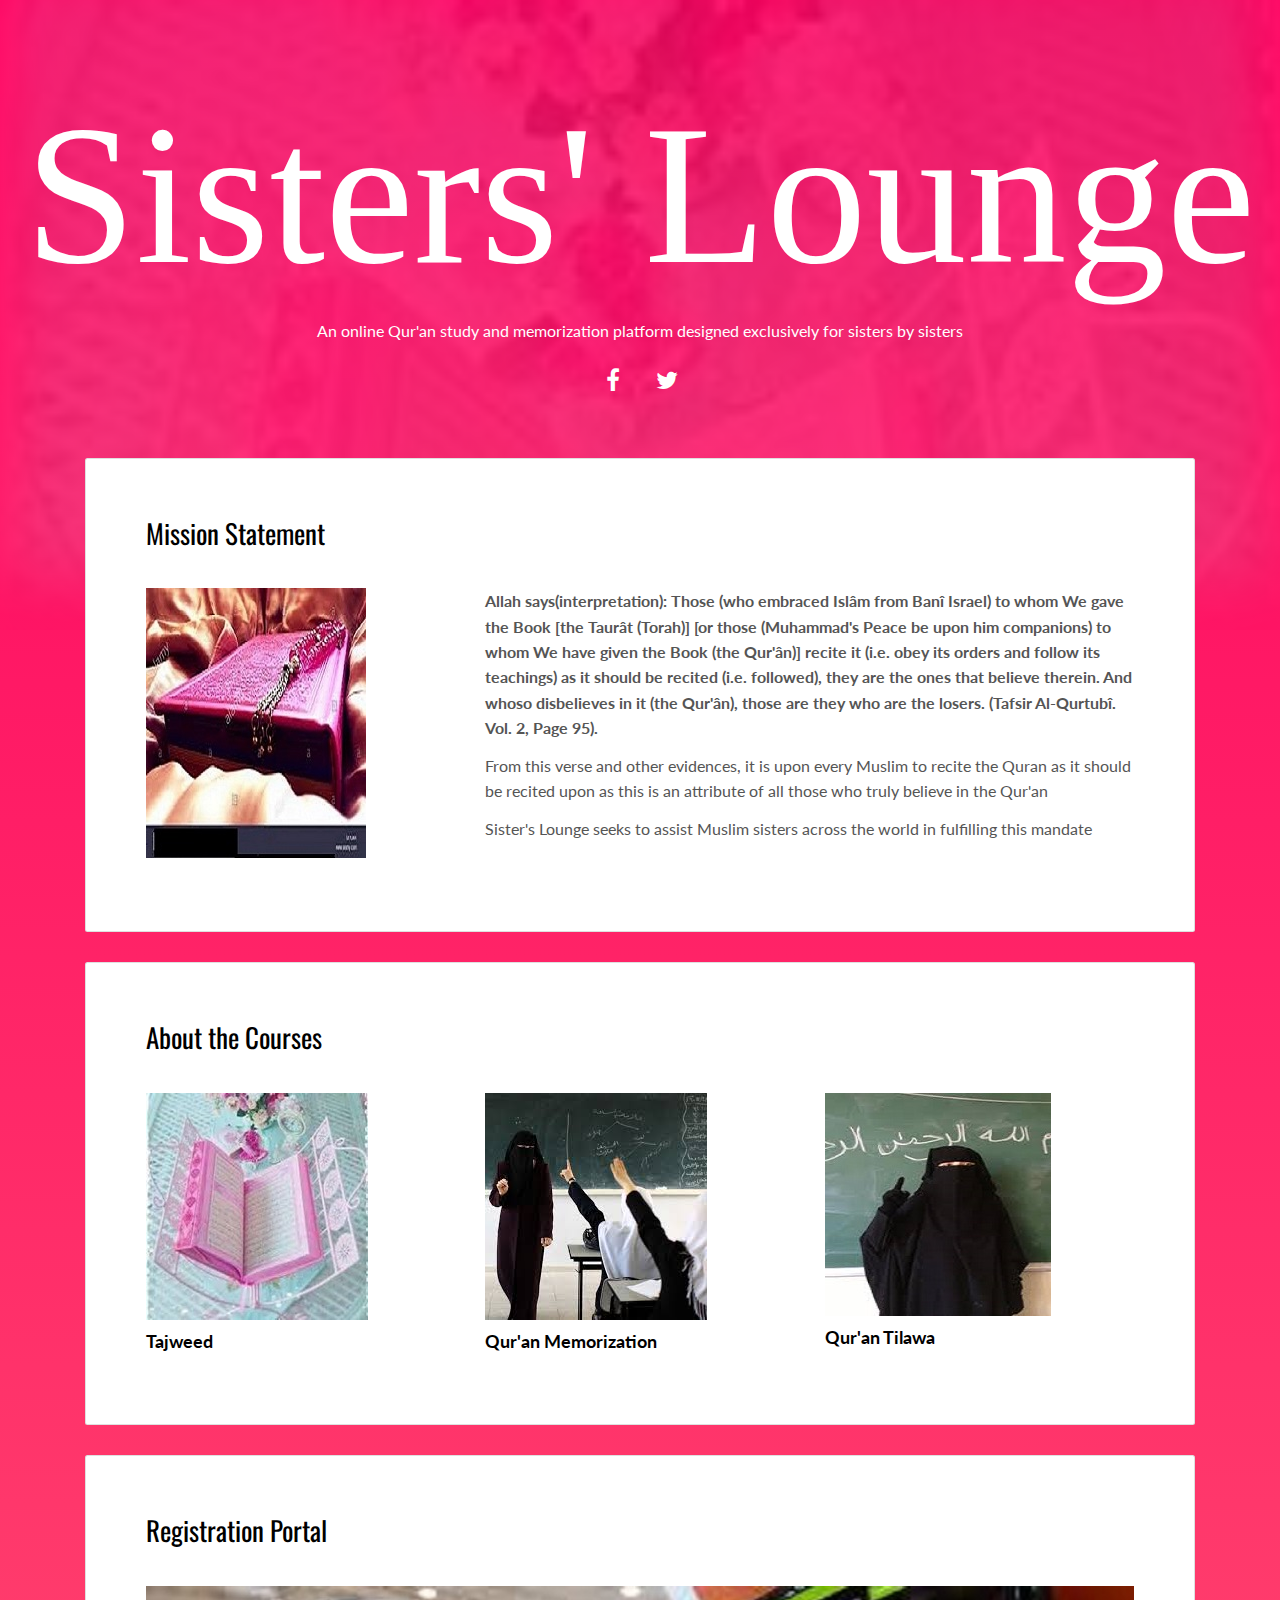
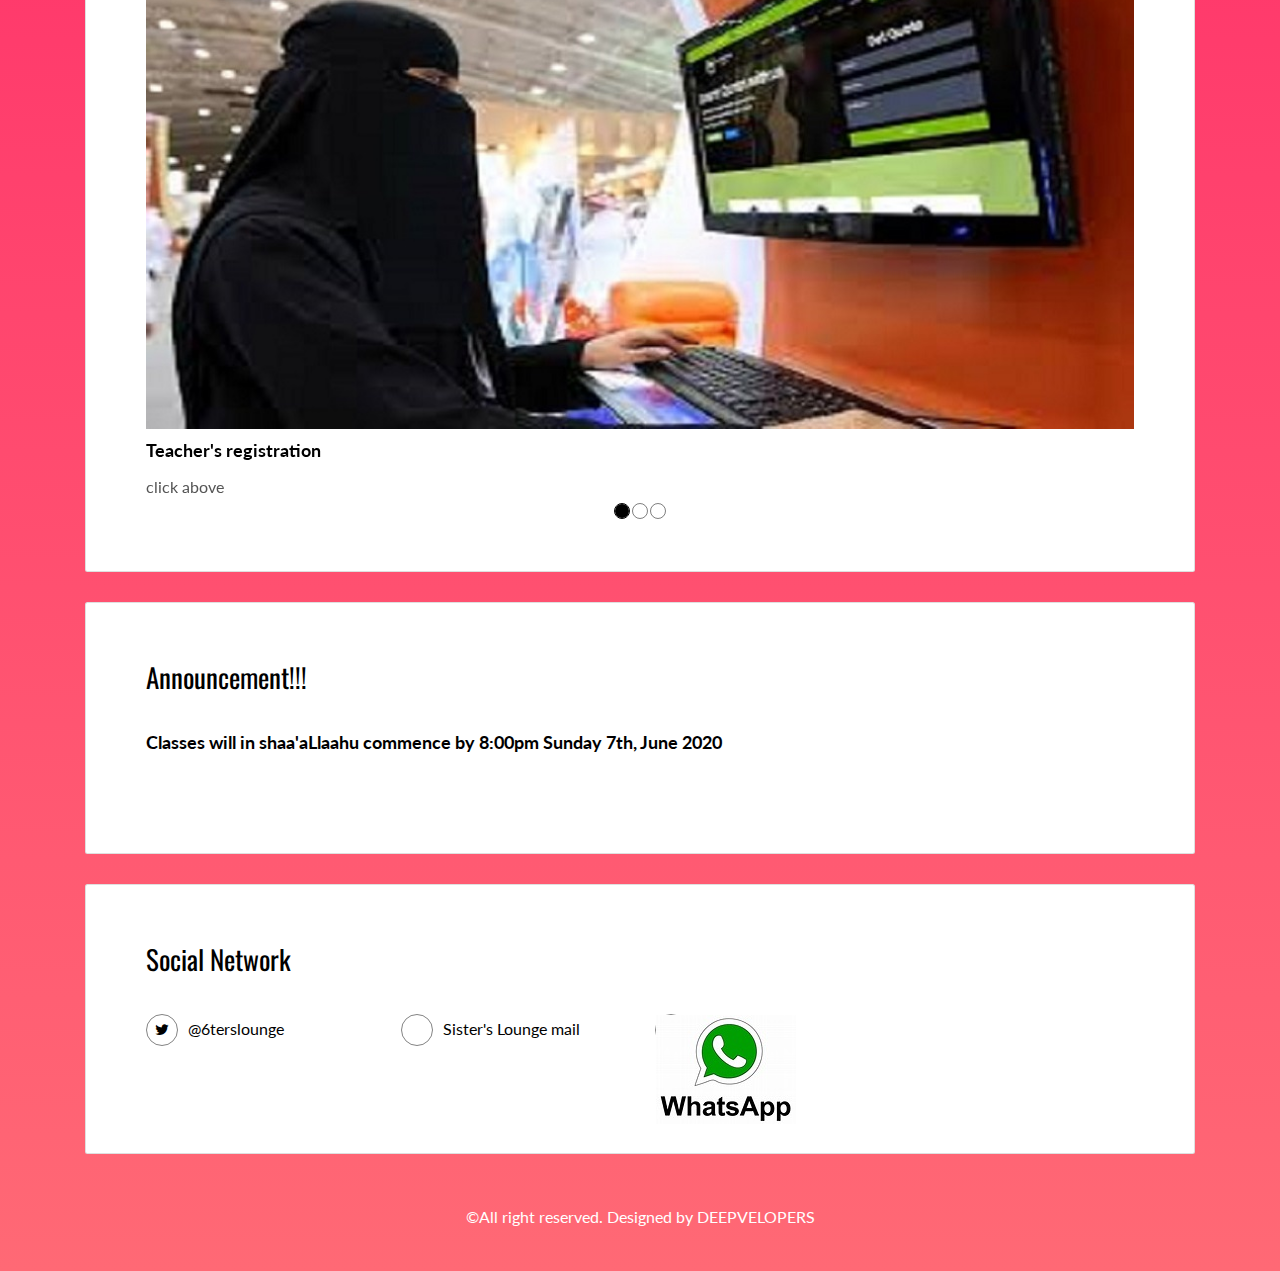
==== commit c4a1a07a: "Update index.html" ====
--- a/index.html
+++ b/index.html
@@ -155,7 +155,7 @@
                 <p class="social-buttons"><a href="6terslounge@gmail.com" title=""><span class="social-round-icon fa-icon"><i class="fa fa-Gmail"></i></span>Sister's Lounge mail</a></p>
               </div>
               <div class="col-md-3">
-                <p class="social-buttons"><a href="https://chat.whatsapp.com/CbNhpZYQiSOHWKjLbDJ6WZ"  title=""><span class="social-round-icon fa-icon"><img src="q12.jpg"></i></span>Students' Whatsapp platform</a></p>
+                <p class="social-buttons"><a href="https://chat.whatsapp.com/CbNhpZYQiSOHWKjLbDJ6WZ"  title=""><span class="social-round-icon fa-icon"><img src="q12.jpg"></a></p>
               </div>
               
  
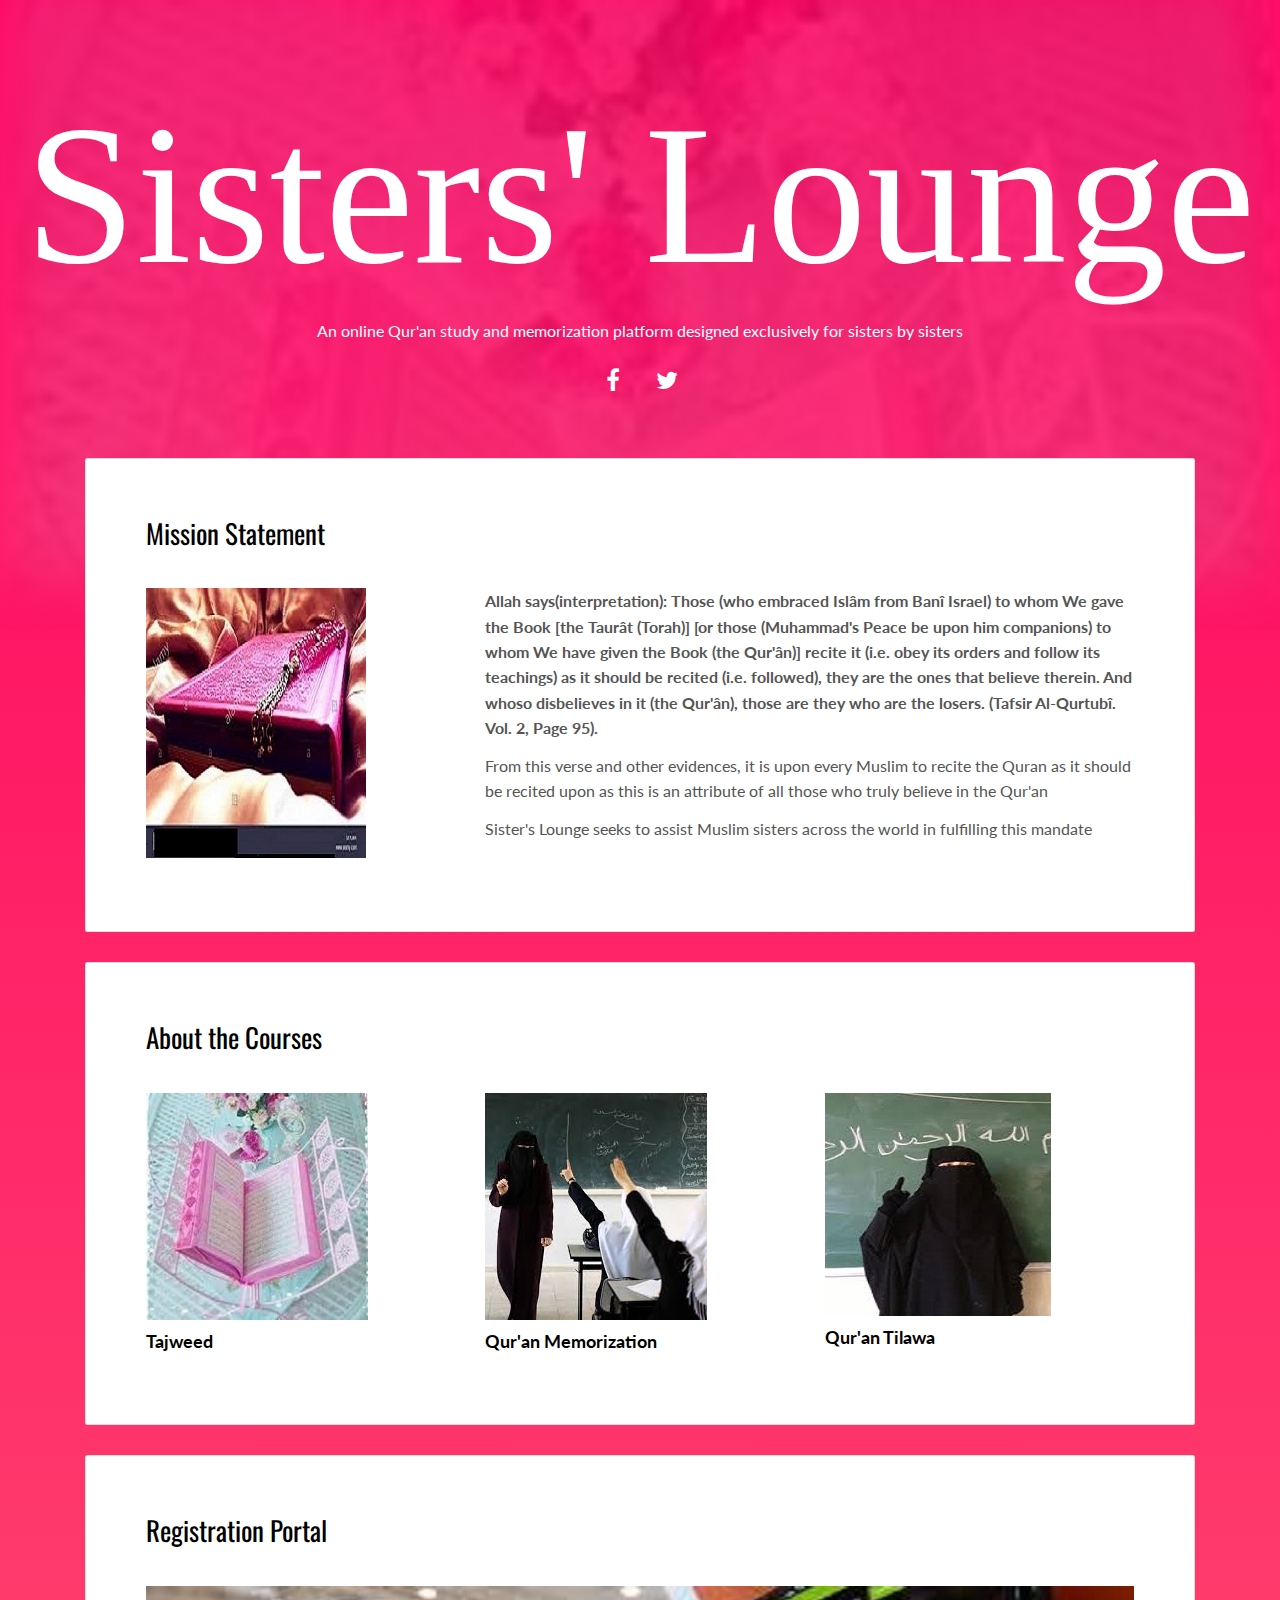
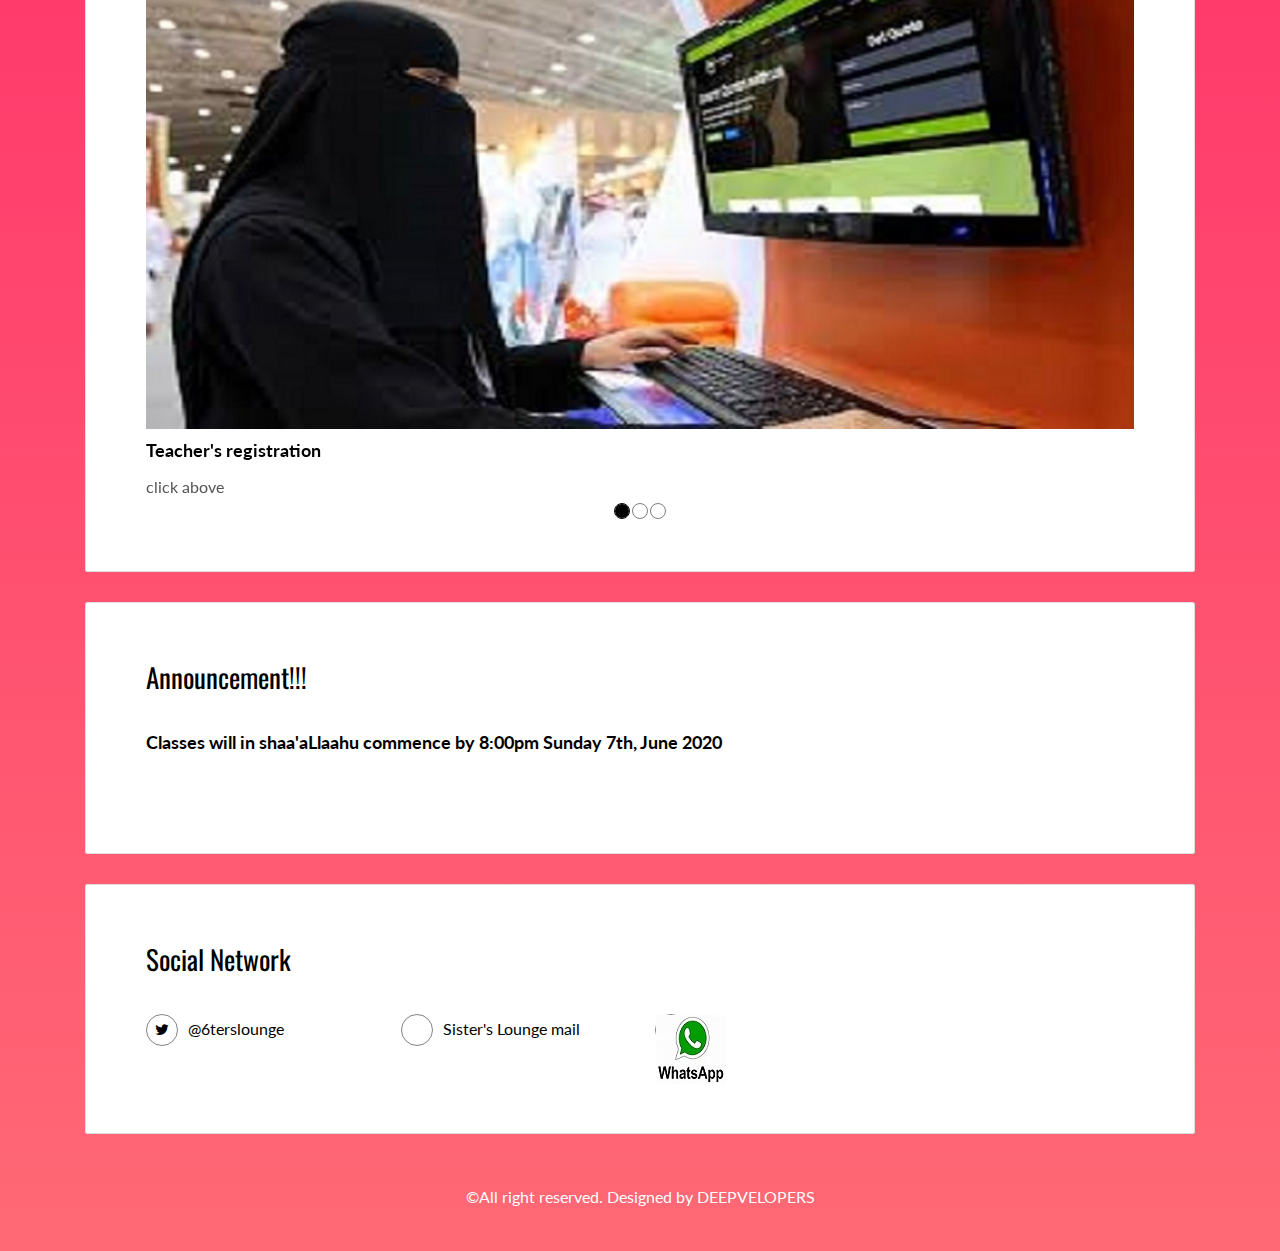
==== commit e4ac1afa: "Update index.html" ====
--- a/index.html
+++ b/index.html
@@ -96,14 +96,14 @@
             <!-- Wrapper for slides -->
             <div class="carousel-inner" role="listbox">
               <div class="item active">
-                <img src="q3.jpg" class="img-responsive" alt="...">
+                <a href="https://forms.gle/cybJB8o7vhS6SSZJA"><img src="q3.jpg" class="img-responsive" alt="..."></a>
                 <div class="carousel-caption">
                   <a href="https://forms.gle/cybJB8o7vhS6SSZJA"><h3 class="h5">Teacher's registration </h3></a>
                   <p>click above </p>
                 </div>
               </div>
               <div class="item">
-                <img src="q2.jpg" class="img-responsive" alt="...">
+                <a href="https://forms.gle/VsSeaBviPgTXS7N86"><img src="q2.jpg" class="img-responsive" alt="..."></a>
                 <div class="carousel-caption">
                   <a href="https://forms.gle/VsSeaBviPgTXS7N86"><h3 class="h5">Student's registration</h3></a>
                   <p>click above</p>
@@ -111,7 +111,7 @@
               </div>
 
               <div class="item">
-                <img src="q11.jpg" class="img-responsive" alt="...">
+                 <a href="https://forms.gle/YfYGG6U7URQSDS3C9"><img src="q11.jpg" class="img-responsive" alt="..."></a>
                 <div class="carousel-caption">
                  <a href="https://forms.gle/YfYGG6U7URQSDS3C9"><h3 class="h5">Upload payment evidence</h3></a>
                   <p>click above</p>
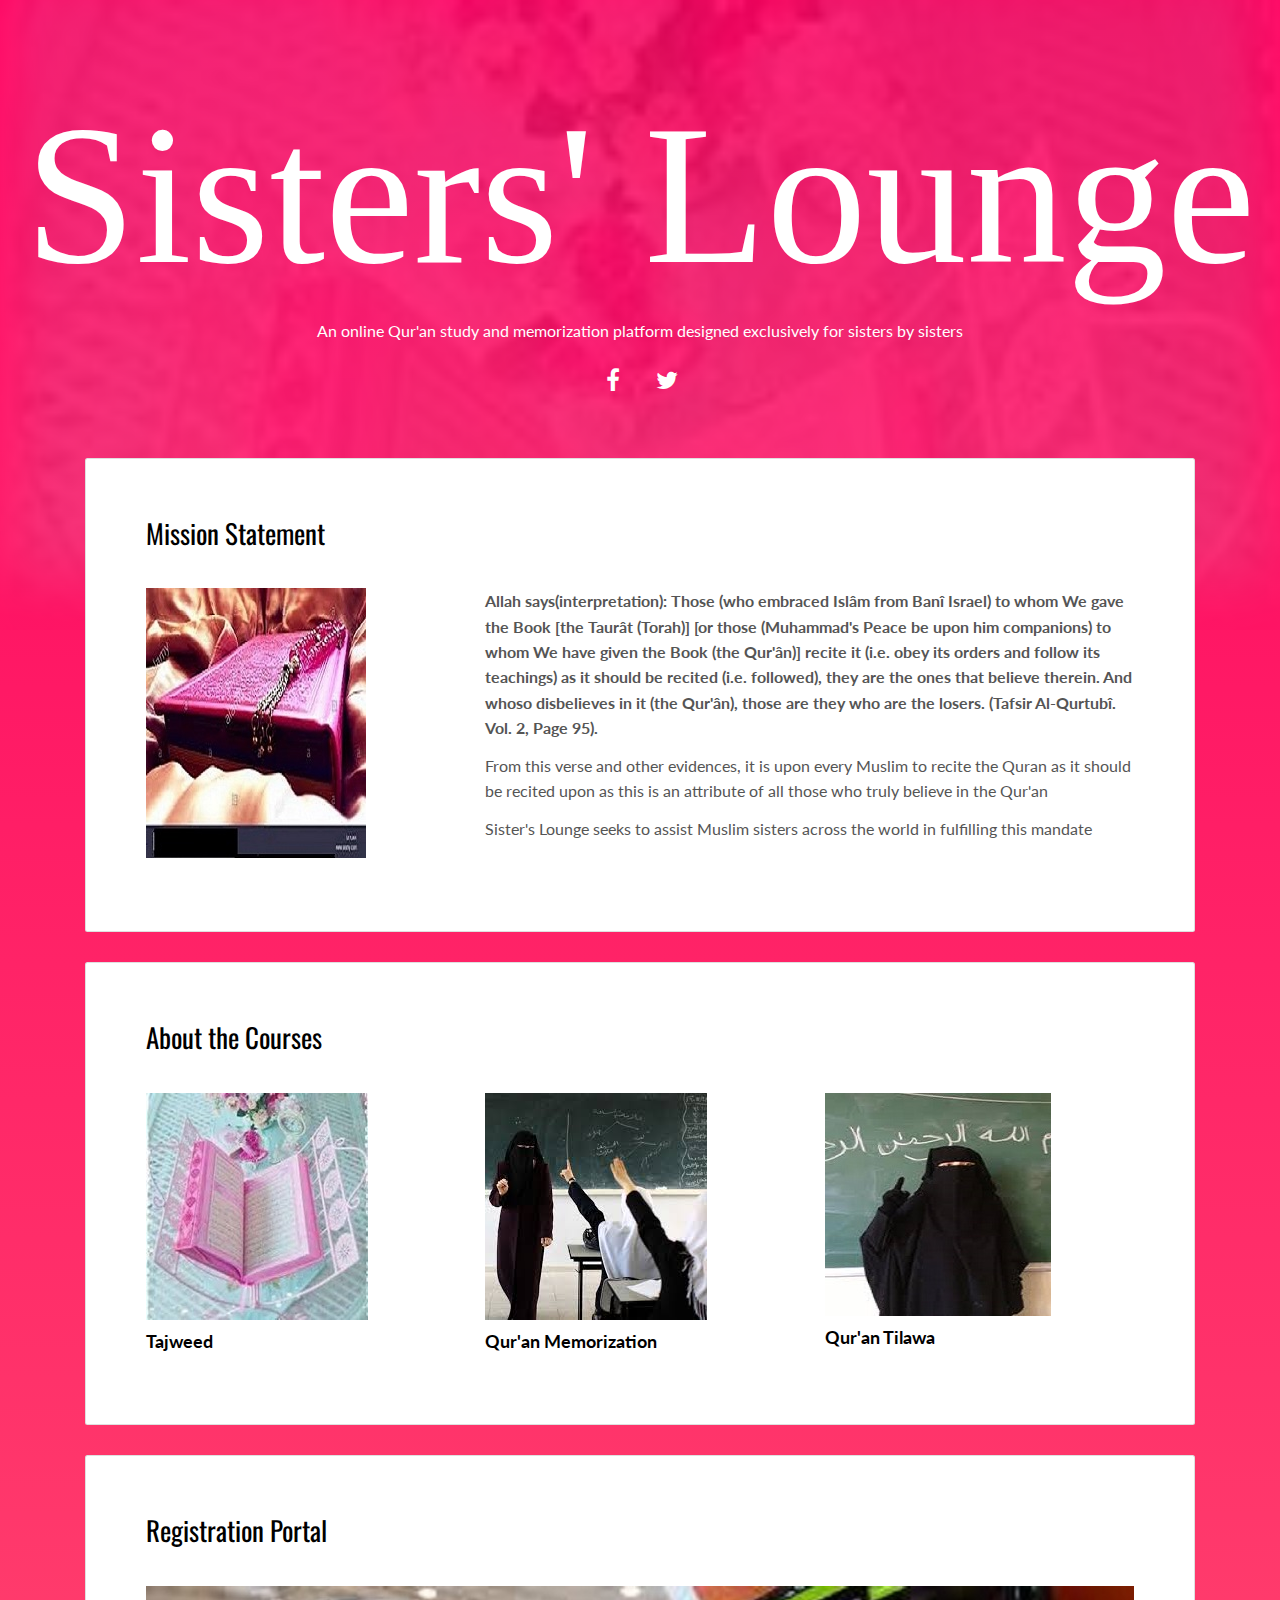
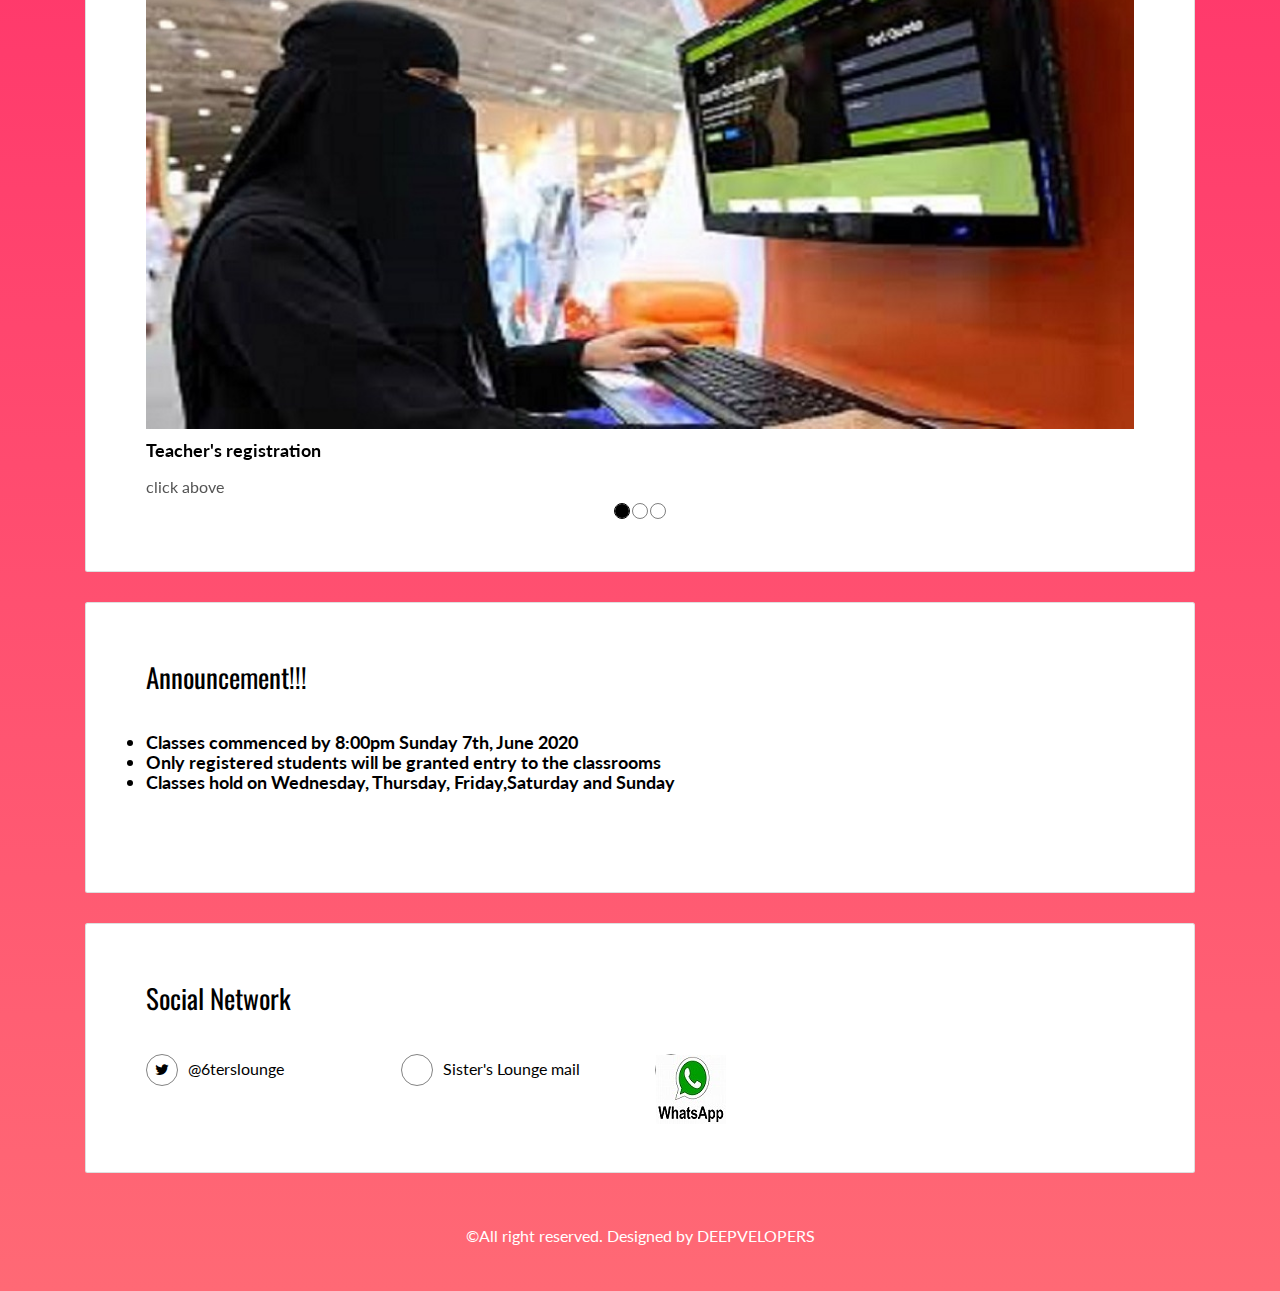
==== commit 853a3a2c: "Update index.html" ====
--- a/index.html
+++ b/index.html
@@ -72,15 +72,15 @@
             <h2>About the Courses</h2>
             <div class="row">
               <div class="col-md-4">
-                <img src="q4.jpg" class="img-responsive" alt="">
+                <a href="tajweed.html"><img src="q4.jpg" class="img-responsive" alt=""></a>
                 <a href="tajweed.html"><h3 class="h5">Tajweed</h3></a>
               </div>
               <div class="col-md-4">
-                <img src="q7.jpg" class="img-responsive" alt="">
+                <a href="memorization.html"><img src="q7.jpg" class="img-responsive" alt=""></a>
                 <a href="memorization.html"><h3 class="h5">Qur'an Memorization</h3></a>
               </div>
               <div class="col-md-4">
-                <img src="q9.jpg" class="img-responsive" alt="">
+                <a href="tilawa.html"><img src="q9.jpg" class="img-responsive" alt=""></a>
                 <a href="tilawa.html"><h3 class="h5"> Qur'an Tilawa</h3></a>
               </div>
             </div>
@@ -136,7 +136,10 @@
             <div class="row">
               <div class="col-md-12">
                 <div class="language-experience">
-                  <h2 class="h5">Classes will in shaa'aLlaahu commence by 8:00pm Sunday 7th, June 2020</h2>
+                  <h2 class="h5"><li>Classes commenced by 8:00pm Sunday 7th, June 2020</li>
+                    <li> Only registered students will be granted entry to the classrooms</li>
+                    <li> Classes hold on Wednesday, Thursday, Friday,Saturday and Sunday </li>
+                  </h2>
                 </div>
               </div>
             </div>
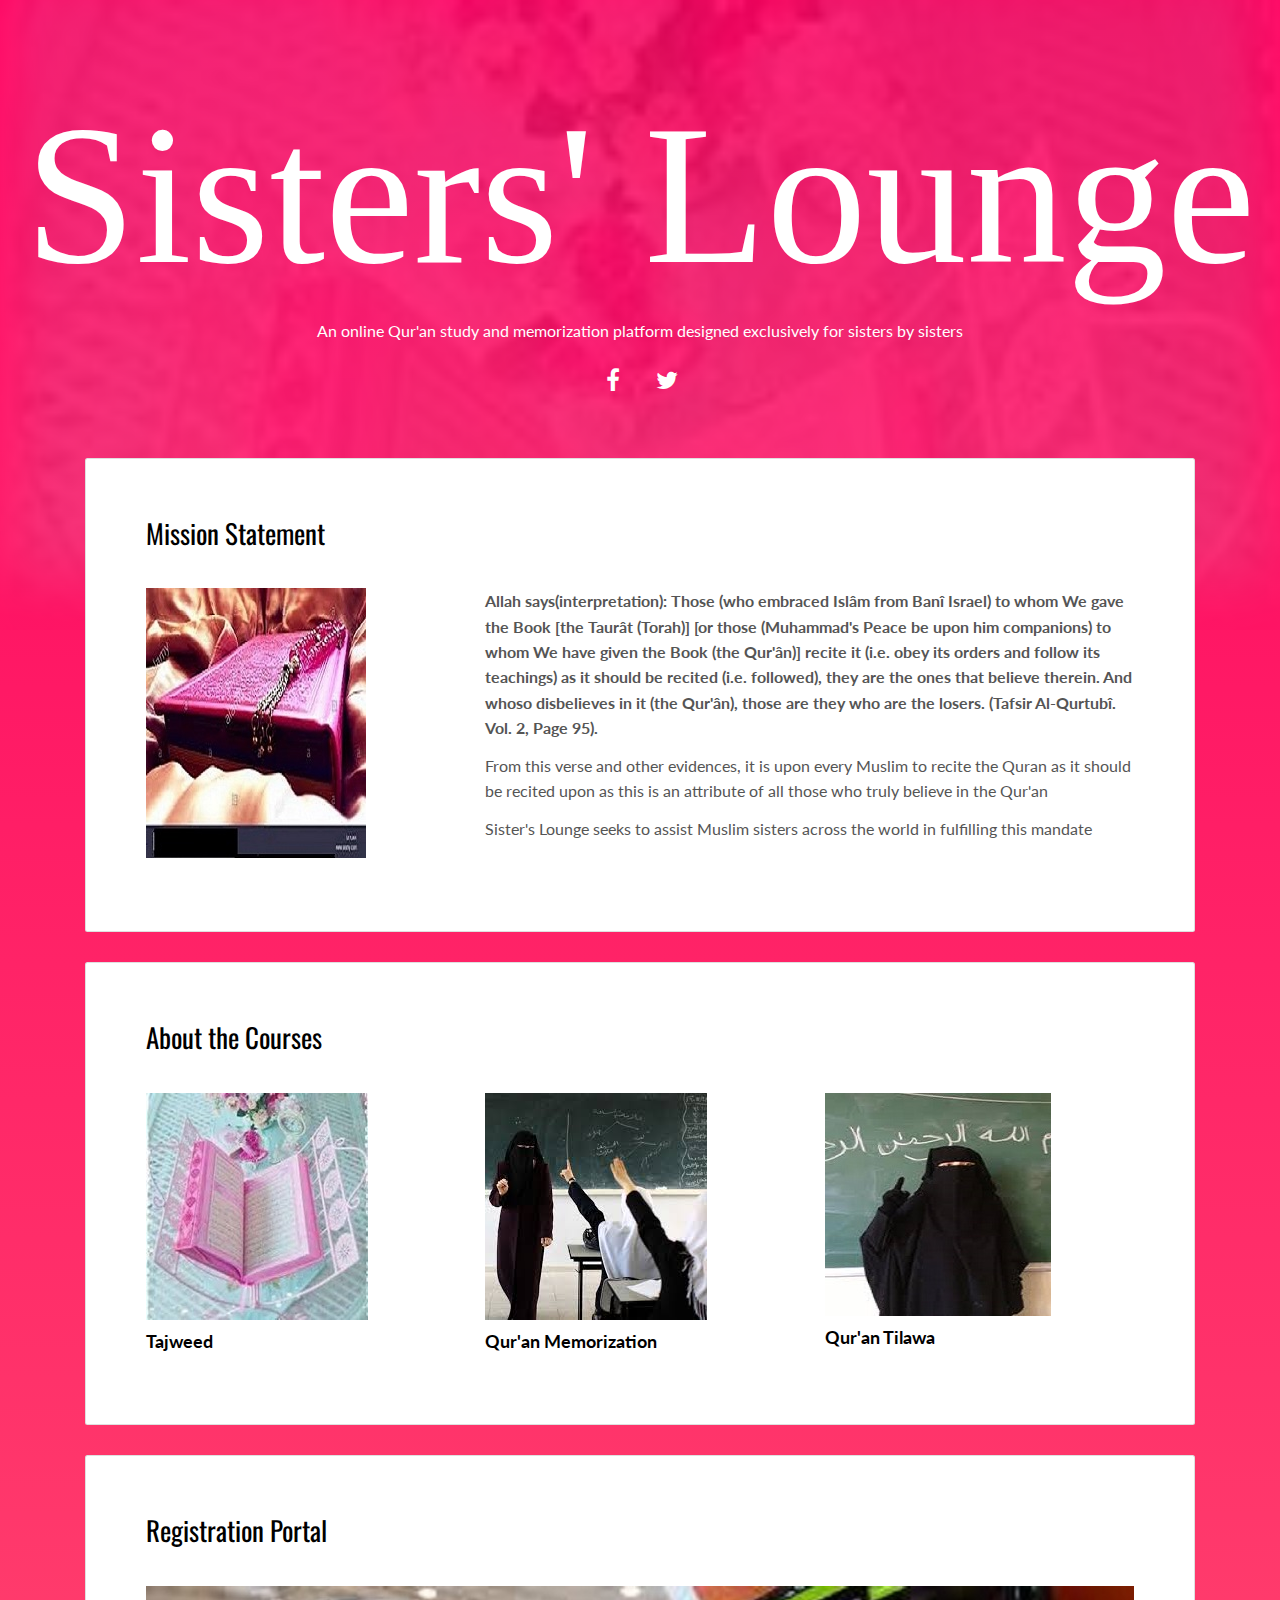
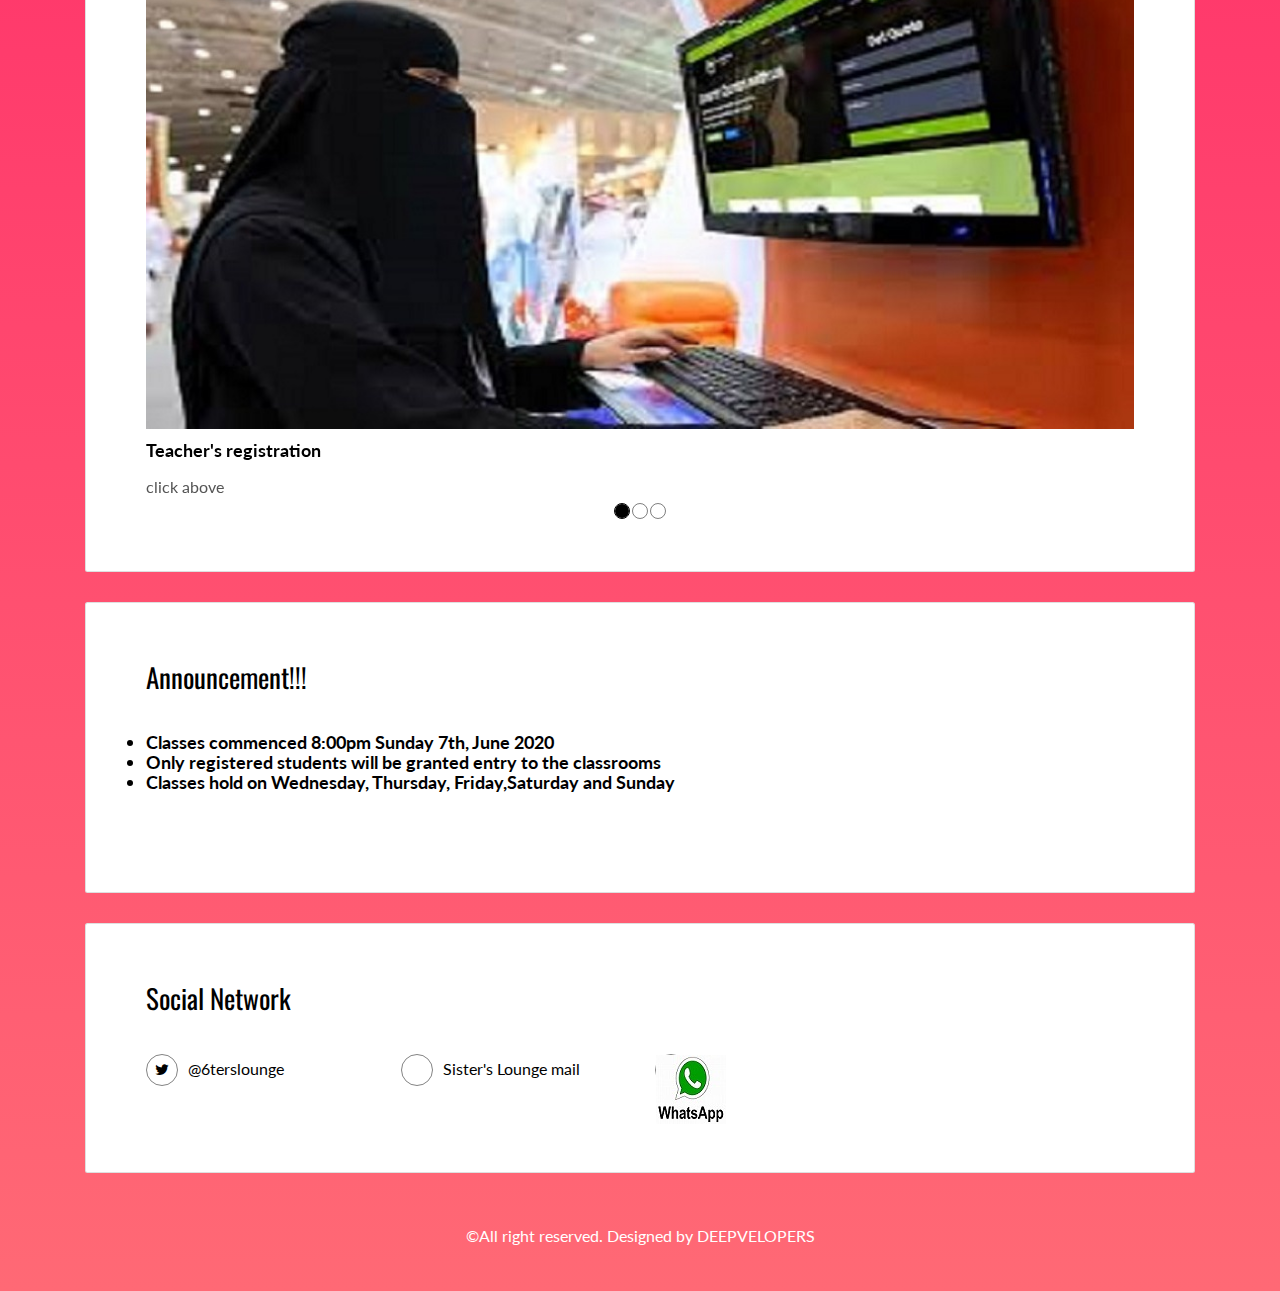
==== commit 1c2900ba: "Update index.html" ====
--- a/index.html
+++ b/index.html
@@ -136,7 +136,7 @@
             <div class="row">
               <div class="col-md-12">
                 <div class="language-experience">
-                  <h2 class="h5"><li>Classes commenced by 8:00pm Sunday 7th, June 2020</li>
+                  <h2 class="h5"><li>Classes commenced 8:00pm Sunday 7th, June 2020</li>
                     <li> Only registered students will be granted entry to the classrooms</li>
                     <li> Classes hold on Wednesday, Thursday, Friday,Saturday and Sunday </li>
                   </h2>
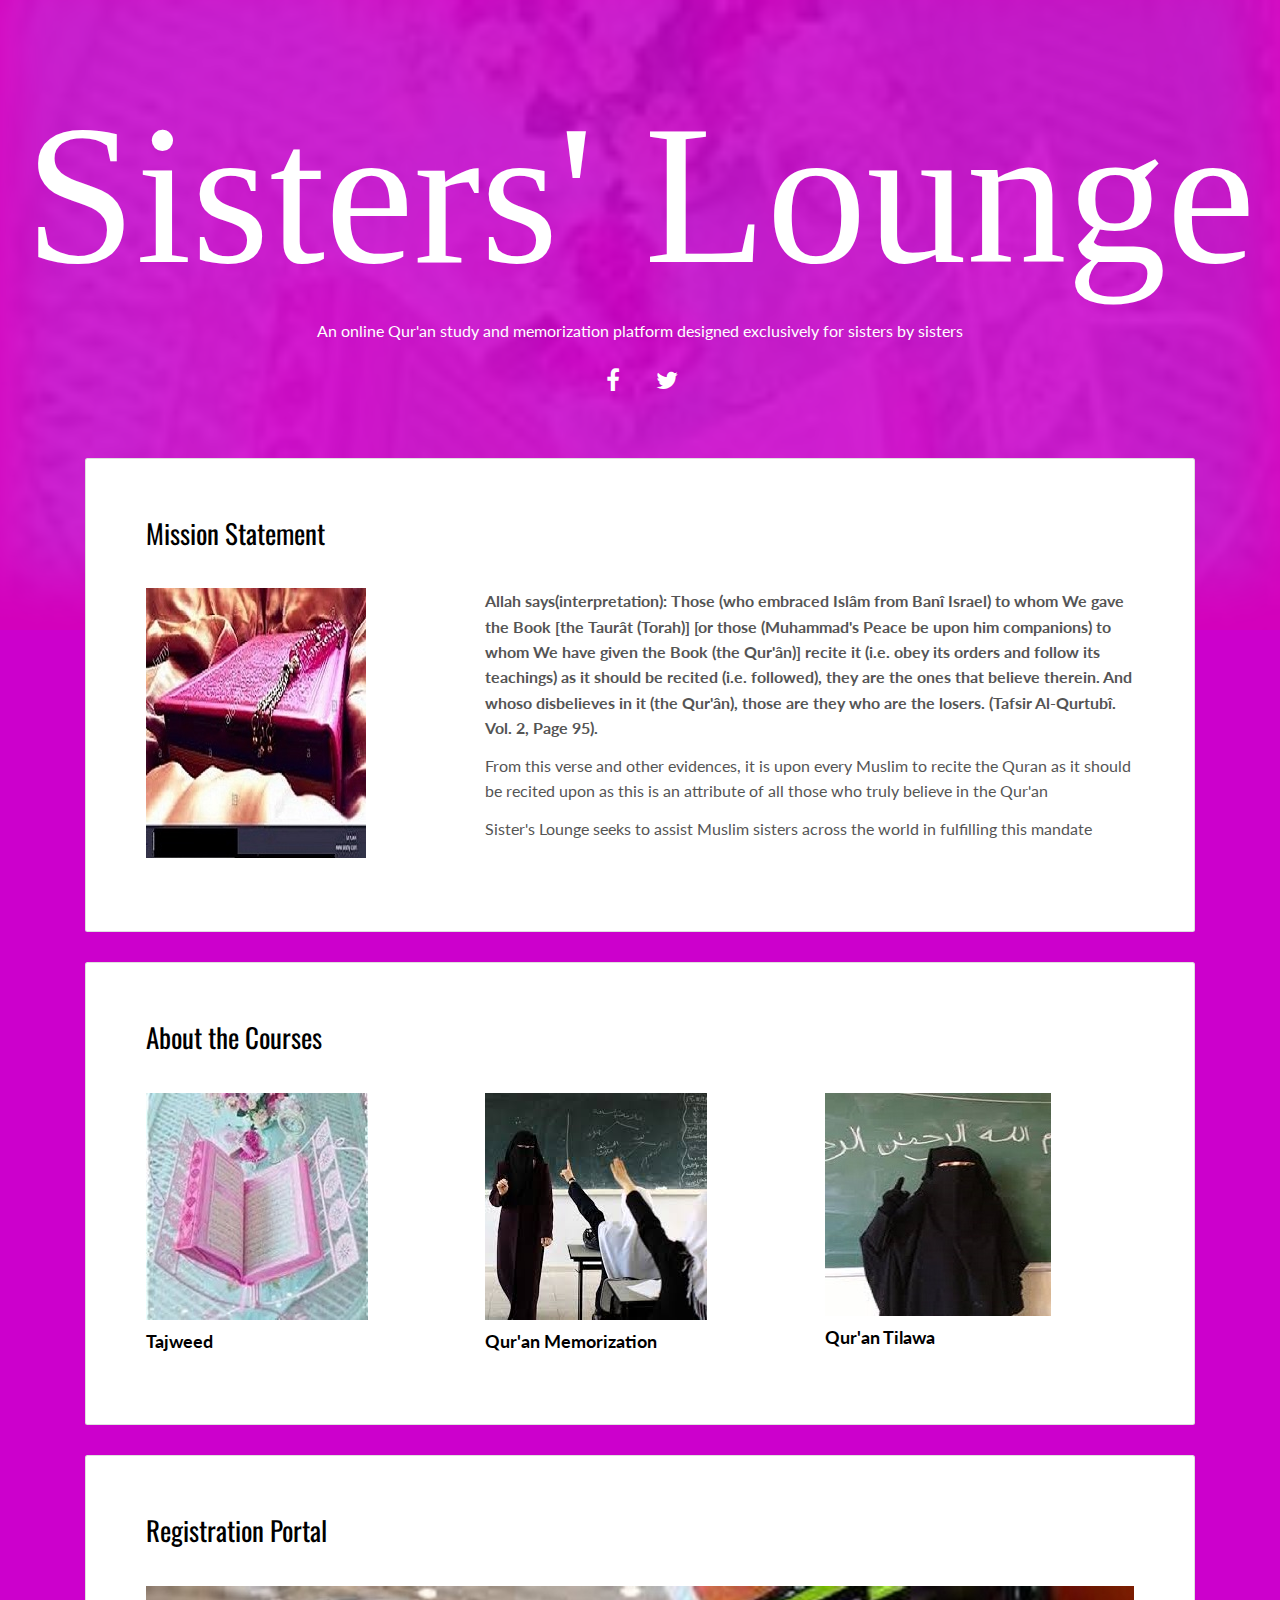
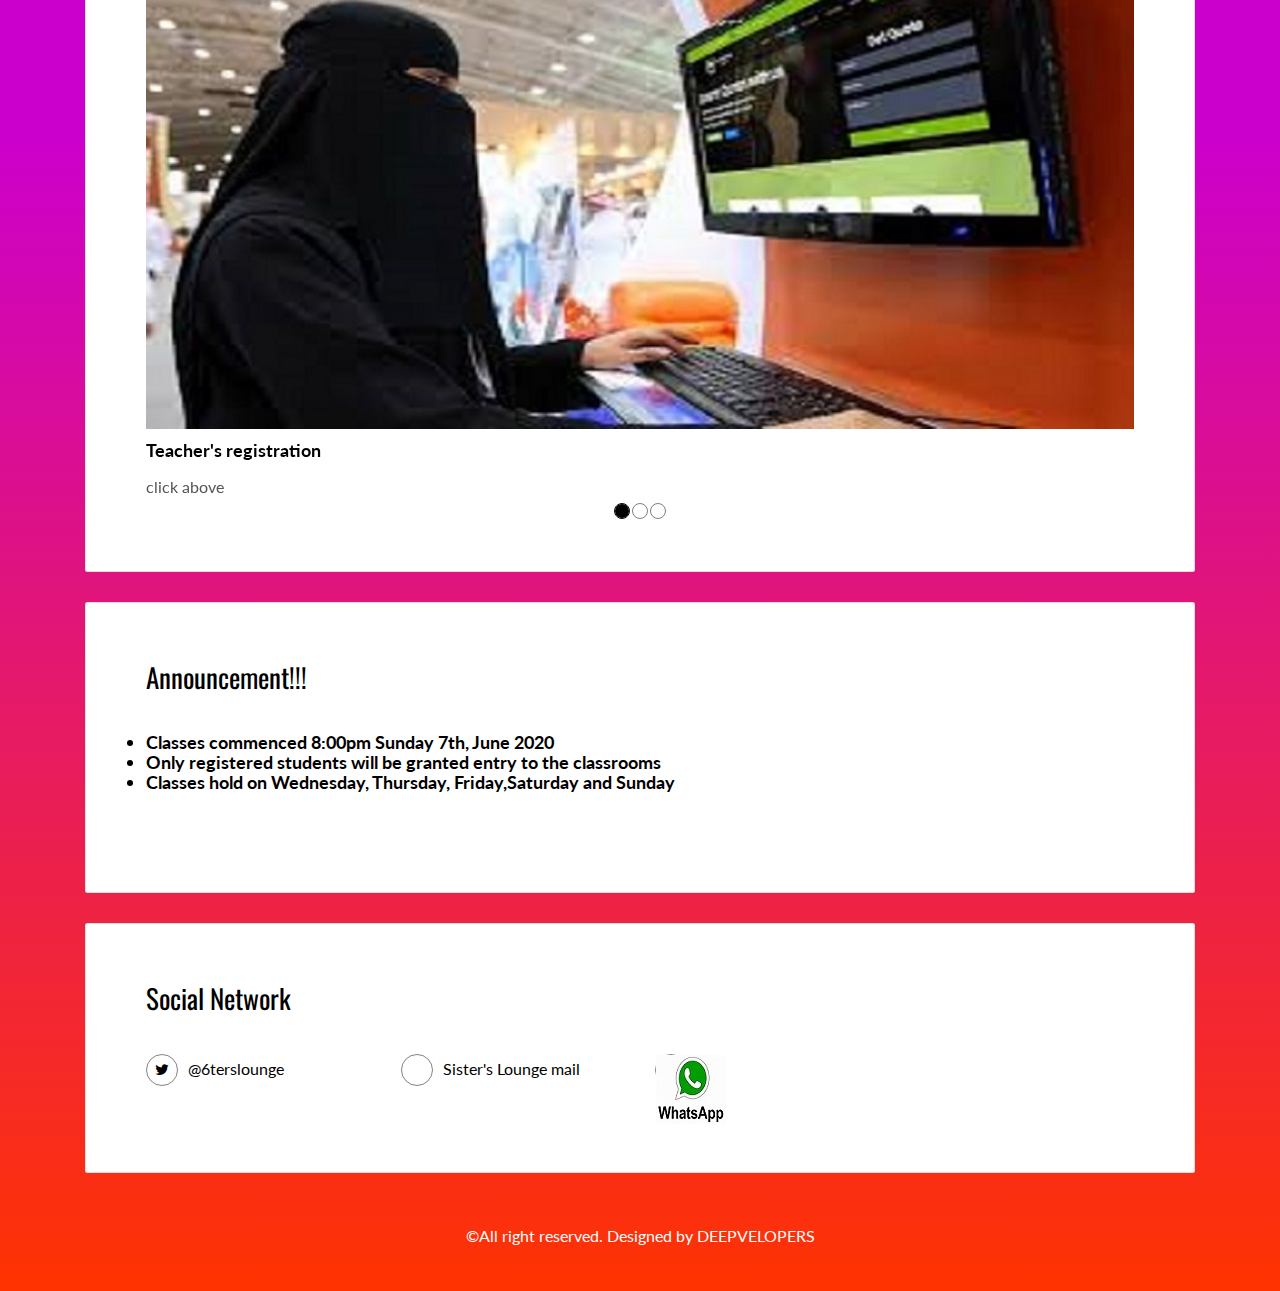
==== commit afd158a8: "Update index.html" ====
--- a/index.html
+++ b/index.html
@@ -23,7 +23,7 @@
 ></div> 
 
 <main class="content-wrapper">
-  <header class="white-text-container section-container">
+  <header class="white-text-container section-container sticky">
     <div class="text-center">
       <h1>Sisters' Lounge</h1>
       <p>An online Qur'an study and memorization platform designed exclusively for sisters by sisters</p>
--- a/style.css
+++ b/style.css
@@ -1,7 +1,8 @@
-h1{font-family:Brush Script MT;
+body{background: linear-gradient(to bottom, #cc00cc 60%, #ff3300 100%)}
+h1{font-family:Brush Script MT,Times New Romans;
 font-stretch: ultra-condensed;
  font-weight: 50px;
 font-size: 20rem
 }
 
-.intro{font-size:3rem}+.intro{font-size:3rem}
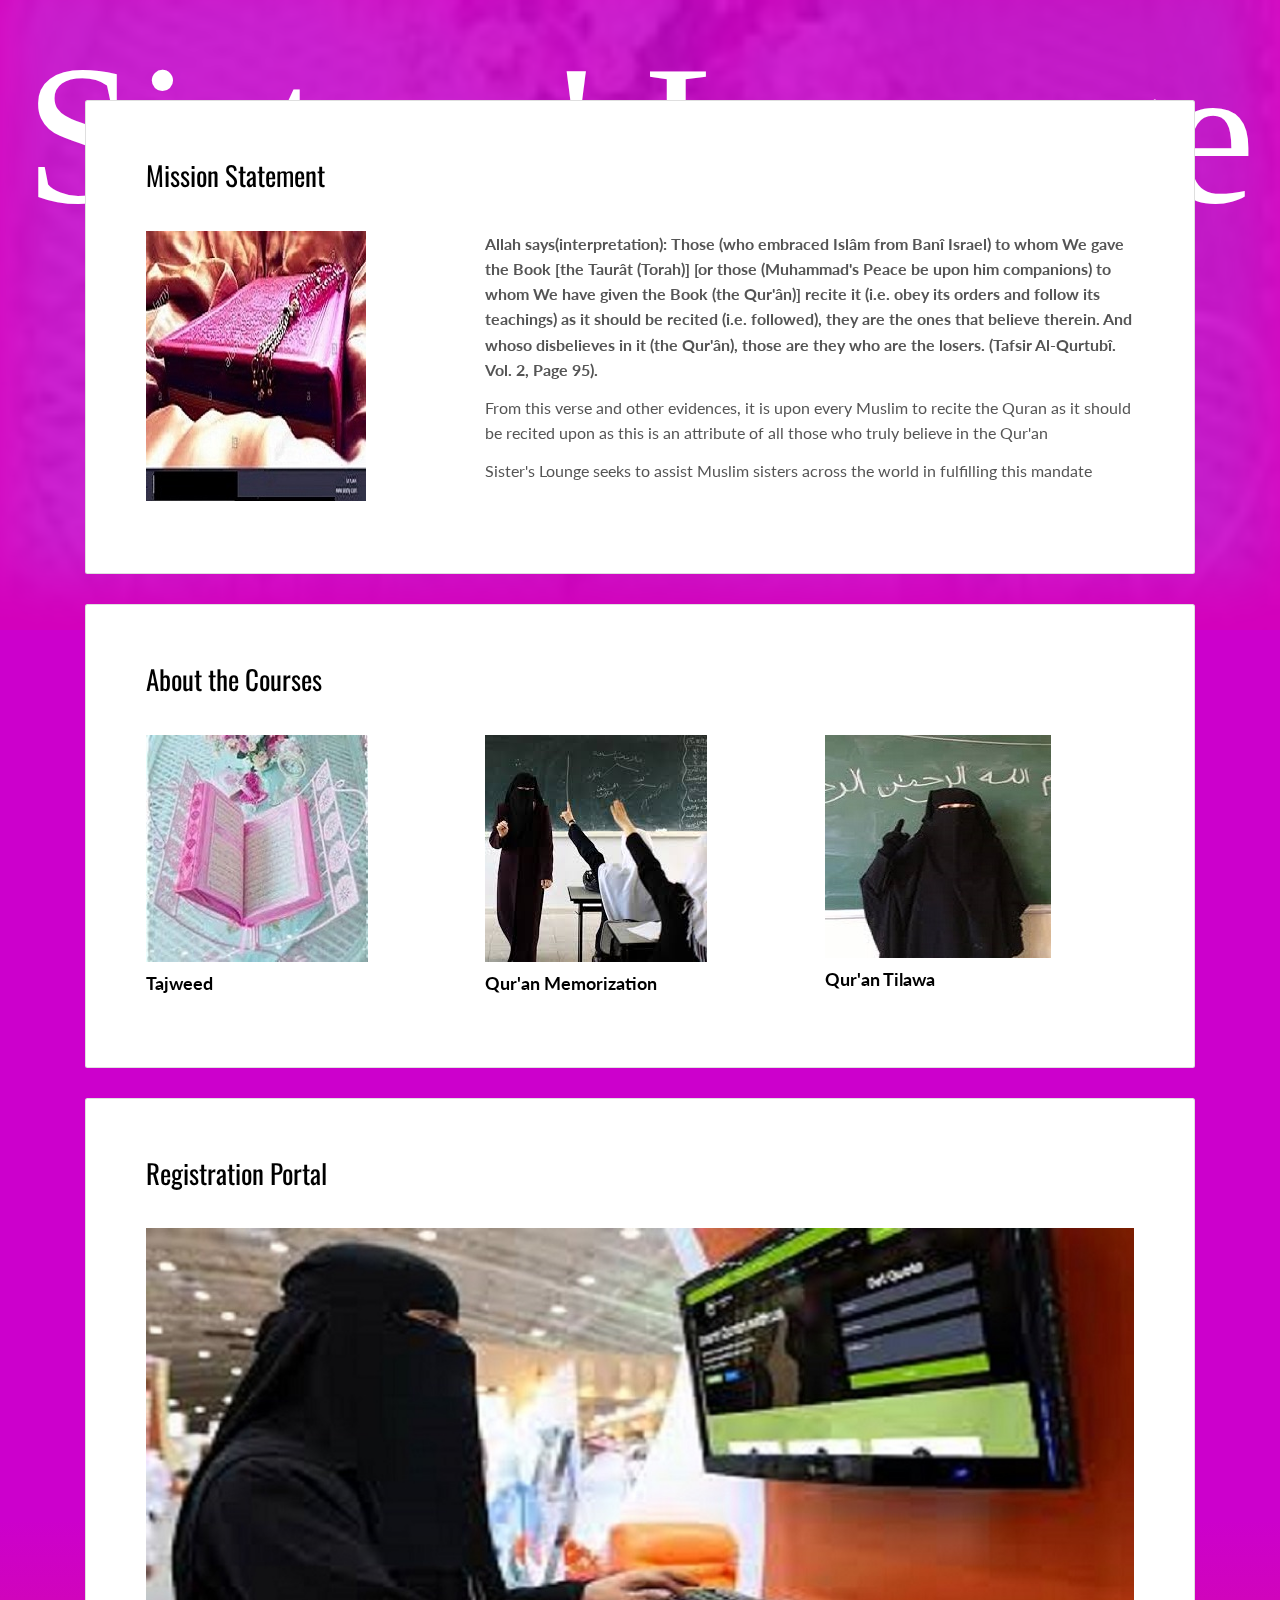
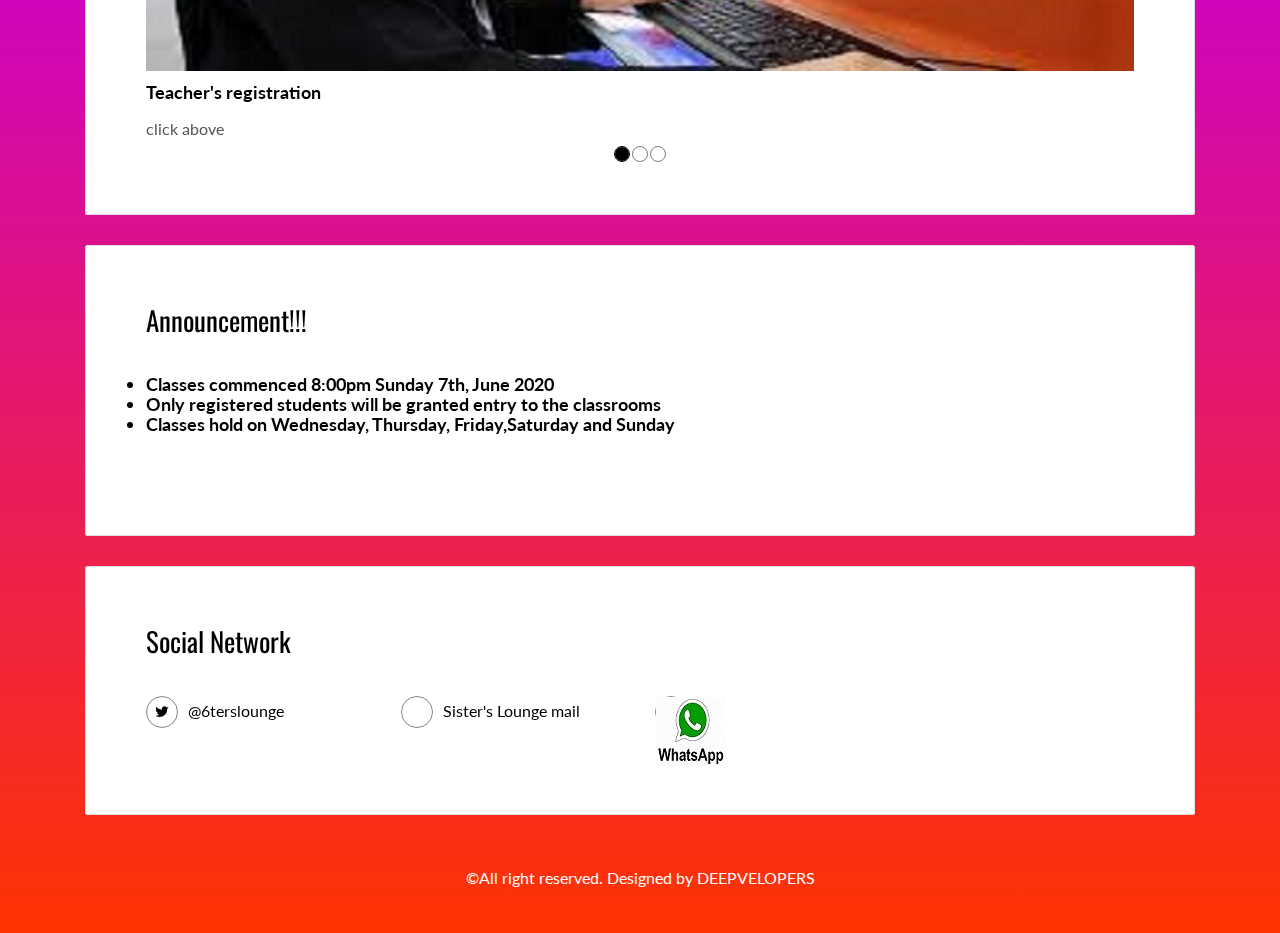
==== commit 3cfae5a9: "Update index.html" ====
--- a/index.html
+++ b/index.html
@@ -23,8 +23,8 @@
 ></div> 
 
 <main class="content-wrapper">
-  <header class="white-text-container section-container sticky">
-    <div class="text-center">
+  <header class="white-text-container section-container">
+    <div class="text-center sticky">
       <h1>Sisters' Lounge</h1>
       <p>An online Qur'an study and memorization platform designed exclusively for sisters by sisters</p>
       <p>
--- a/style.css
+++ b/style.css
@@ -1,3 +1,7 @@
+
+.sticky{position: fixed;
+       top: 0;
+       width: 100%}	
 body{background: linear-gradient(to bottom, #cc00cc 60%, #ff3300 100%)}
 h1{font-family:Brush Script MT,Times New Romans;
 font-stretch: ultra-condensed;
@@ -5,4 +9,4 @@
 font-size: 20rem
 }
 
-.intro{font-size:3rem}
+.intro{font-size:5rem}
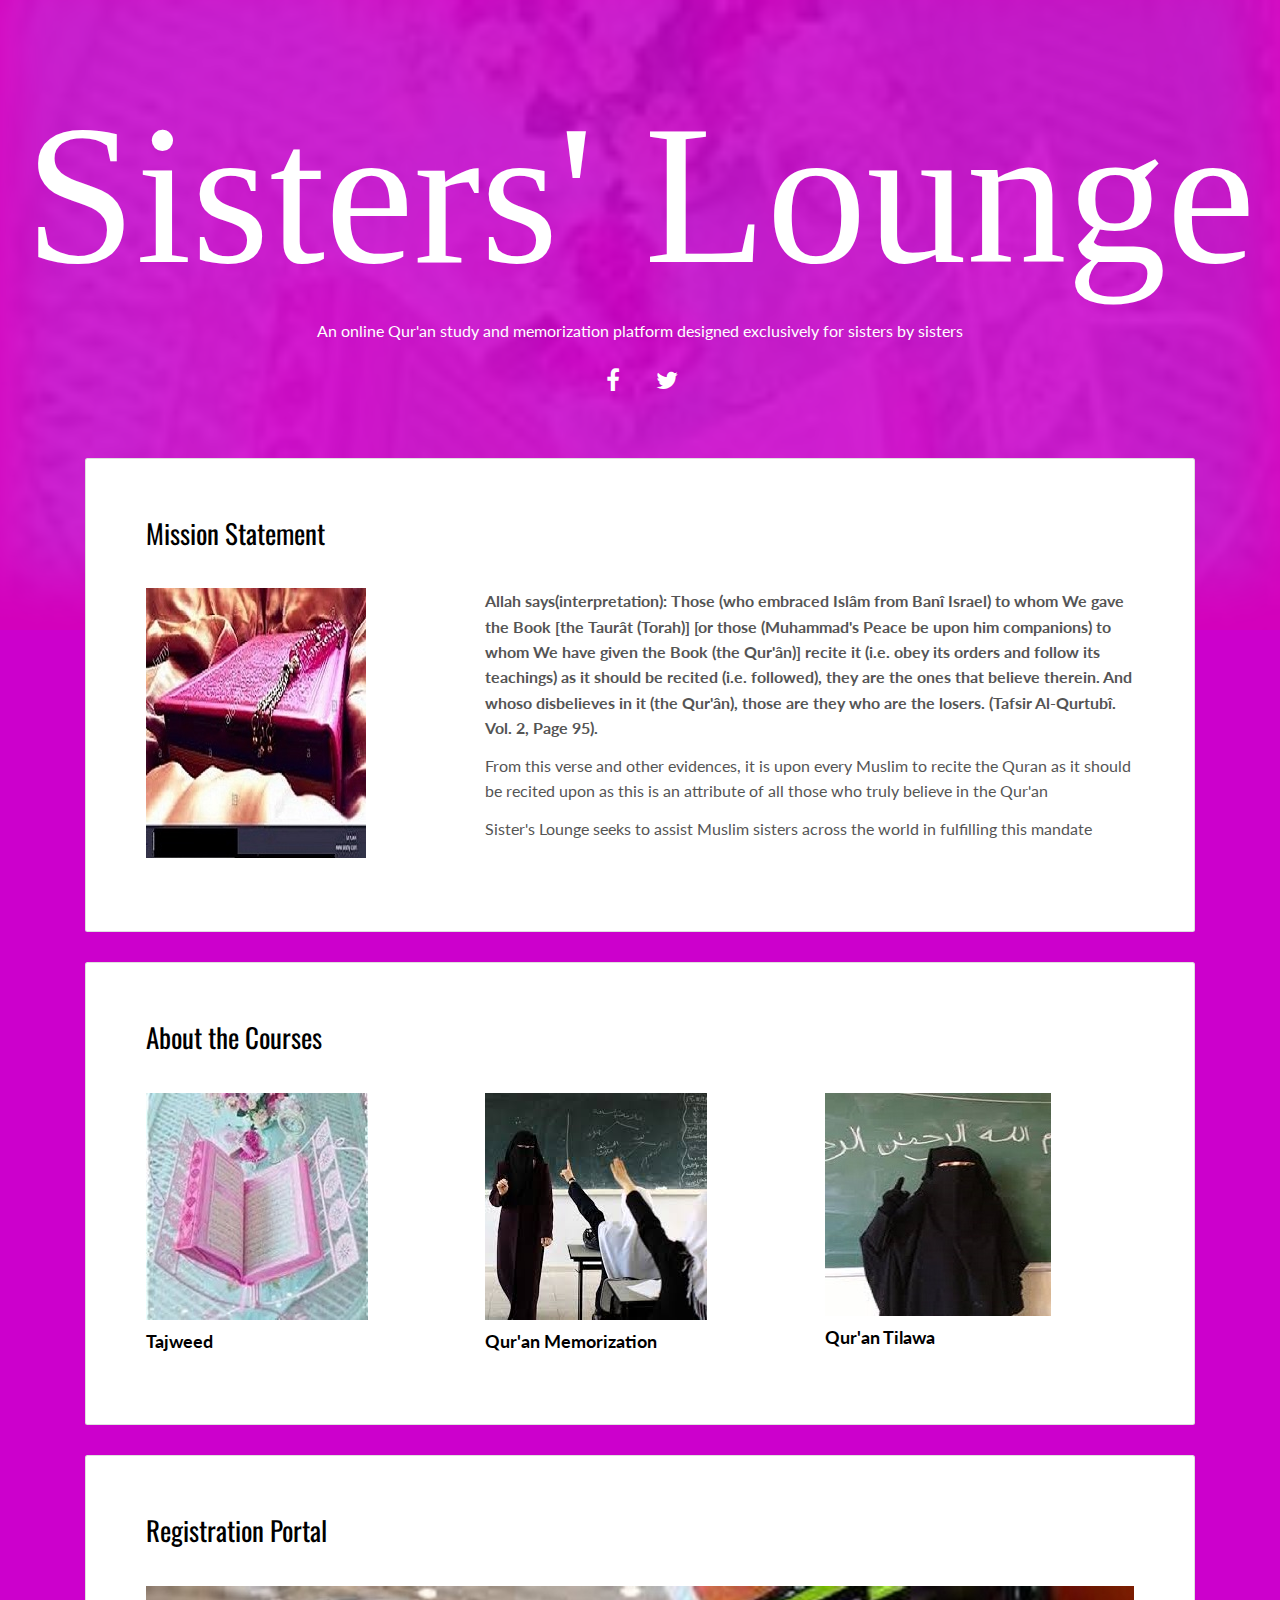
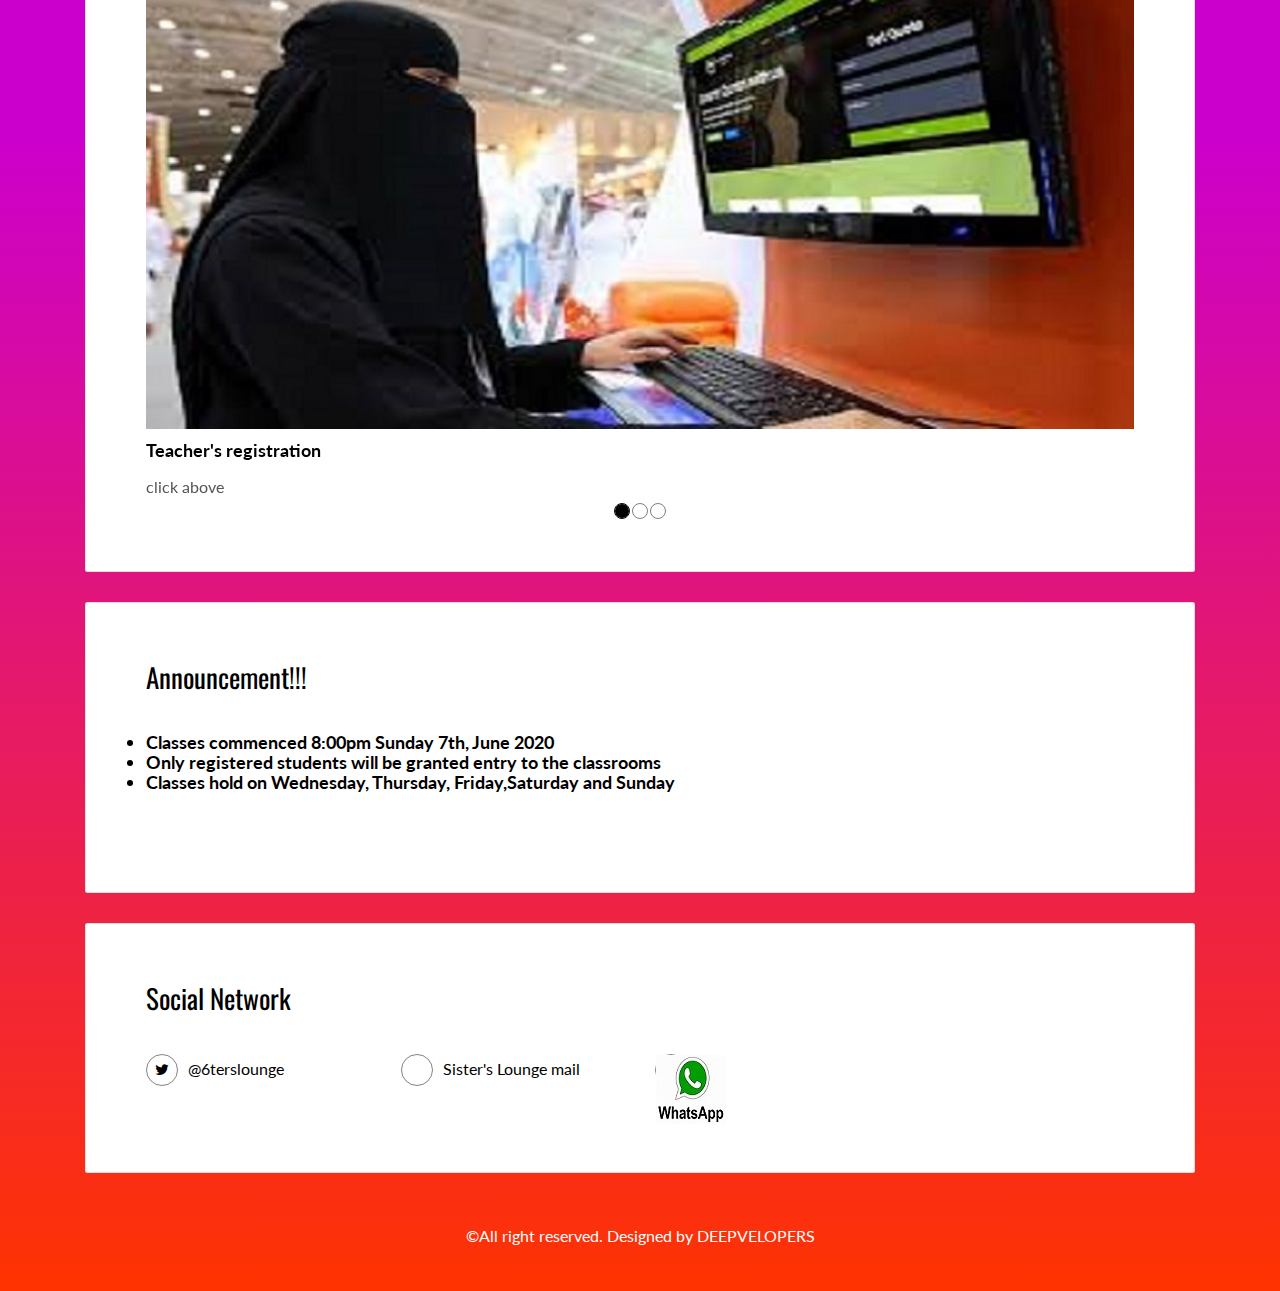
==== commit 9adf6231: "Update index.html" ====
--- a/index.html
+++ b/index.html
@@ -24,7 +24,7 @@
 
 <main class="content-wrapper">
   <header class="white-text-container section-container">
-    <div class="text-center sticky">
+    <div class="text-center">
       <h1>Sisters' Lounge</h1>
       <p>An online Qur'an study and memorization platform designed exclusively for sisters by sisters</p>
       <p>
--- a/style.css
+++ b/style.css
@@ -1,7 +1,5 @@
 
-.sticky{position: fixed;
-       top: 0;
-       width: 100%}	
+
 body{background: linear-gradient(to bottom, #cc00cc 60%, #ff3300 100%)}
 h1{font-family:Brush Script MT,Times New Romans;
 font-stretch: ultra-condensed;
